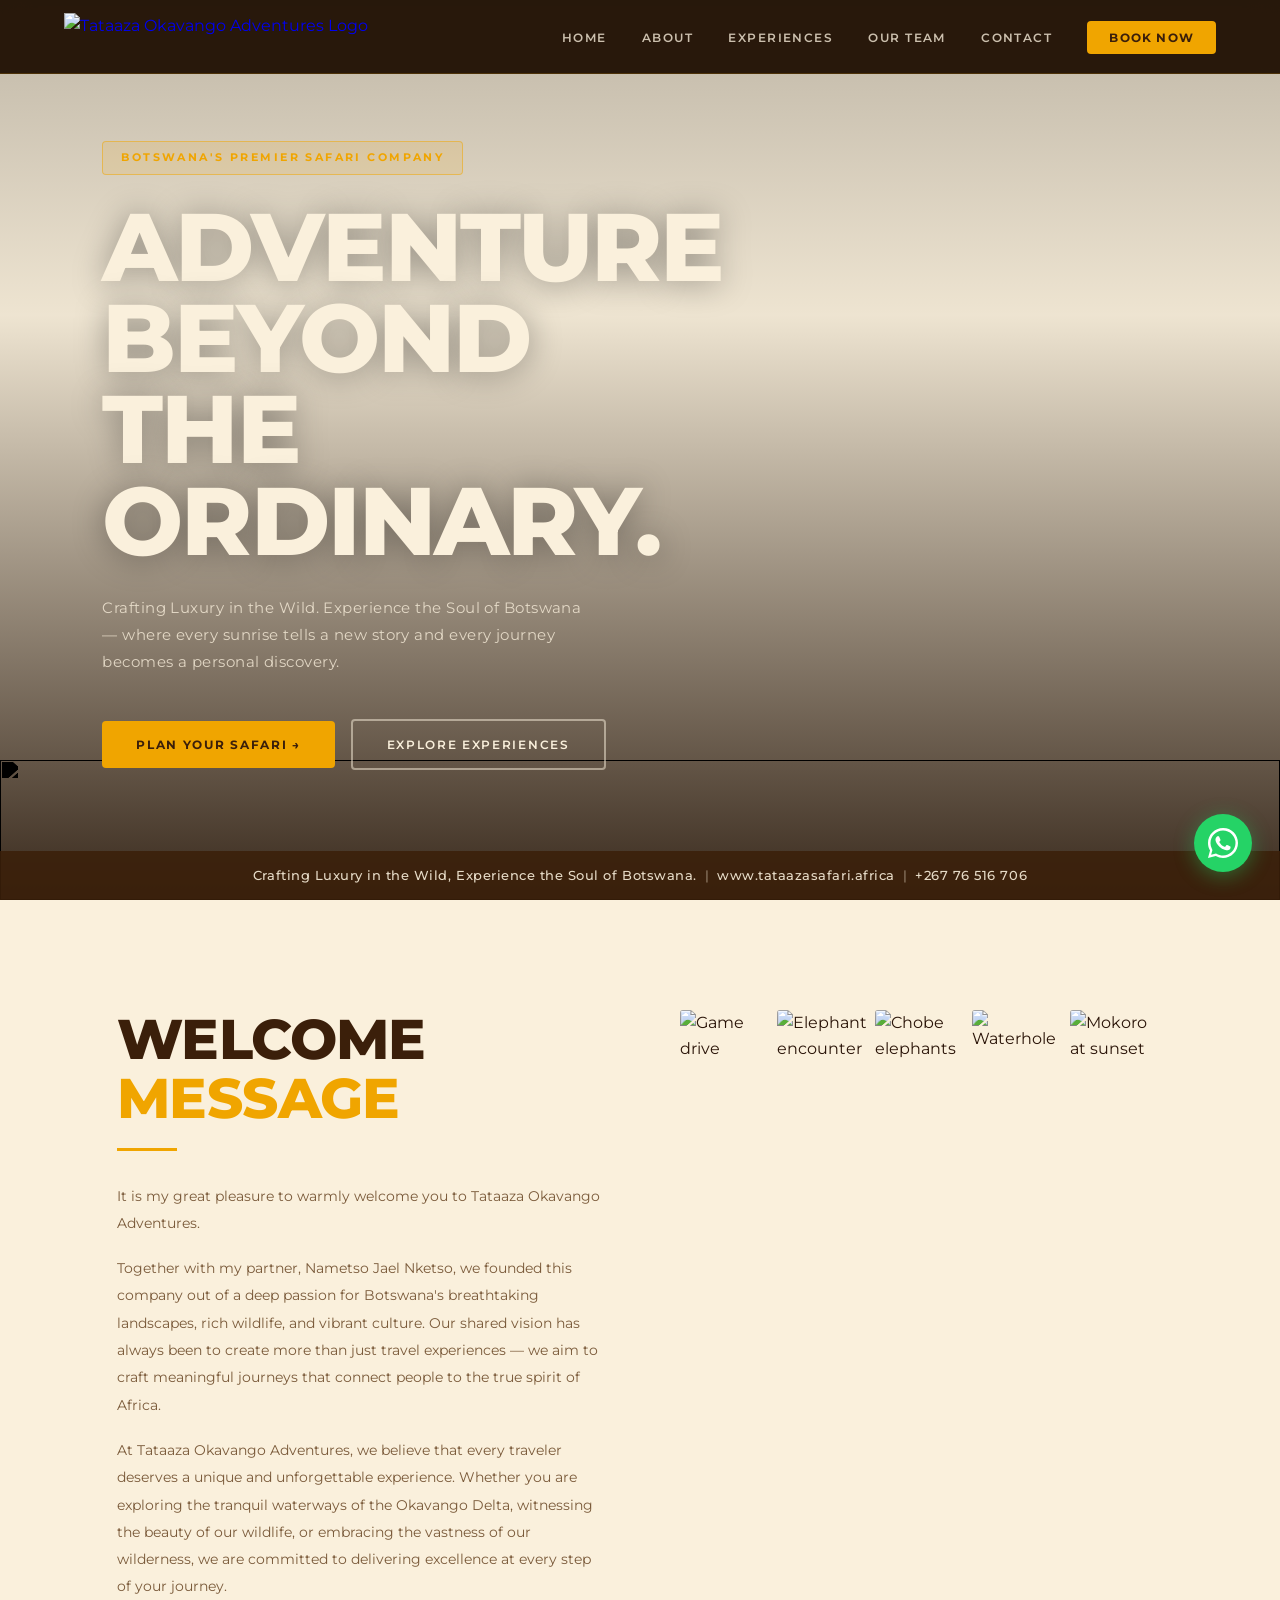
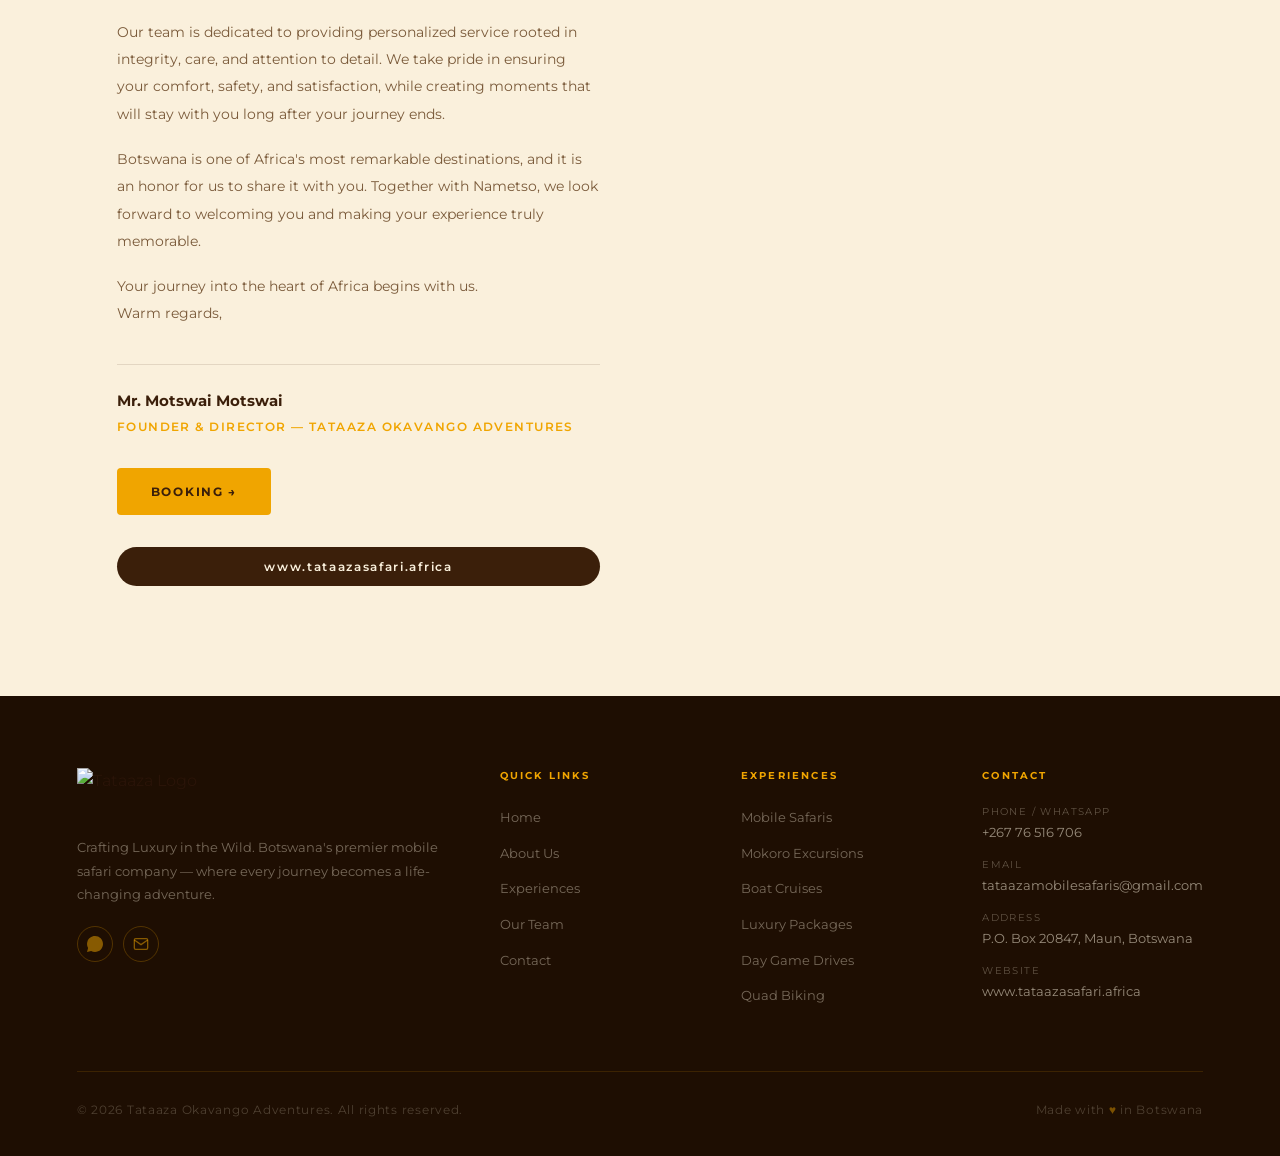
==== index.html @ d3a43def "Initial website upload" ====
<!DOCTYPE html>
<html lang="en">
<head>
  <meta charset="UTF-8">
  <meta name="viewport" content="width=device-width, initial-scale=1.0">
  <title>Tataaza Okavango Adventures | Safari Botswana</title>
  <meta name="description" content="Crafting Luxury in the Wild. Experience the Soul of Botswana with Tataaza Okavango Adventures — mobile safaris, boat cruises, mokoro excursions and more.">
  <link rel="preconnect" href="https://fonts.googleapis.com">
  <link rel="preconnect" href="https://fonts.gstatic.com" crossorigin>
  <link rel="stylesheet" href="css/style.css">
</head>
<body>

<!-- NAV -->
<nav id="main-nav">
  <a href="index.html" class="nav-logo">
    <img src="images/01_logo.png" alt="Tataaza Okavango Adventures Logo">
  </a>
  <ul class="nav-links">
    <li><a href="index.html">Home</a></li>
    <li><a href="about.html">About</a></li>
    <li><a href="experiences.html">Experiences</a></li>
    <li><a href="team.html">Our Team</a></li>
    <li><a href="contact.html">Contact</a></li>
    <li><a href="booking.html" class="nav-cta">Book Now</a></li>
  </ul>
  <button class="nav-hamburger" id="hamburger" aria-label="Menu">
    <span></span><span></span><span></span>
  </button>
</nav>

<!-- HERO -->
<section id="hero">
  <div class="hero-bg" style="background-image: url('images/03_hero_safari_walk.jpg');"></div>
  <div class="hero-silhouette">
    <img src="images/17_wildlife_silhouette_strip.png" alt="">
  </div>
  <div class="hero-content">
    <div class="hero-tag reveal">Botswana's Premier Safari Company</div>
    <h1 class="hero-headline reveal reveal-delay-1">
      Adventure Beyond<br>The Ordinary.
    </h1>
    <p class="hero-sub reveal reveal-delay-2">
      Crafting Luxury in the Wild. Experience the Soul of Botswana — where every sunrise tells a new story and every journey becomes a personal discovery.
    </p>
    <div class="hero-actions reveal reveal-delay-3">
      <a href="booking.html" class="btn-primary">Plan Your Safari &rarr;</a>
      <a href="experiences.html" class="btn-secondary">Explore Experiences</a>
    </div>
  </div>
  <div class="hero-footer-bar">
    Crafting Luxury in the Wild, Experience the Soul of Botswana.
    <span>|</span>
    www.tataazasafari.africa
    <span>|</span>
    +267 76 516 706
  </div>
</section>

<!-- WELCOME MESSAGE -->
<section id="welcome">
  <div class="section-inner">
    <div class="welcome-layout">
      <div>
        <div class="welcome-title-block">
          <h2 class="section-title reveal">
            WELCOME<br><span class="accent">MESSAGE</span>
          </h2>
          <div class="divider reveal reveal-delay-1"></div>
        </div>
        <p class="welcome-body reveal reveal-delay-1">
          It is my great pleasure to warmly welcome you to Tataaza Okavango Adventures.
        </p>
        <p class="welcome-body reveal reveal-delay-2">
          Together with my partner, Nametso Jael Nketso, we founded this company out of a deep passion for Botswana's breathtaking landscapes, rich wildlife, and vibrant culture. Our shared vision has always been to create more than just travel experiences — we aim to craft meaningful journeys that connect people to the true spirit of Africa.
        </p>
        <p class="welcome-body reveal reveal-delay-2">
          At Tataaza Okavango Adventures, we believe that every traveler deserves a unique and unforgettable experience. Whether you are exploring the tranquil waterways of the Okavango Delta, witnessing the beauty of our wildlife, or embracing the vastness of our wilderness, we are committed to delivering excellence at every step of your journey.
        </p>
        <p class="welcome-body reveal reveal-delay-3">
          Our team is dedicated to providing personalized service rooted in integrity, care, and attention to detail. We take pride in ensuring your comfort, safety, and satisfaction, while creating moments that will stay with you long after your journey ends.
        </p>
        <p class="welcome-body reveal reveal-delay-3">
          Botswana is one of Africa's most remarkable destinations, and it is an honor for us to share it with you. Together with Nametso, we look forward to welcoming you and making your experience truly memorable.
        </p>
        <p class="welcome-body reveal reveal-delay-3">
          Your journey into the heart of Africa begins with us.<br>Warm regards,
        </p>
        <div class="welcome-sig reveal reveal-delay-4">
          <div class="welcome-sig-name">Mr. Motswai Motswai</div>
          <div class="welcome-sig-role">Founder &amp; Director — Tataaza Okavango Adventures</div>
        </div>
        <div style="margin-top:32px;" class="reveal reveal-delay-4">
          <a href="booking.html" class="btn-primary">Booking &rarr;</a>
        </div>
        <div class="welcome-footer-url reveal reveal-delay-4">
          www.tataazasafari.africa
        </div>
      </div>
      <div class="welcome-photo-strip reveal reveal-delay-2">
        <div class="strip-slice"><img src="images/04_game_drive_jeep.jpg" alt="Game drive"></div>
        <div class="strip-slice"><img src="images/06_elephant_guide_jeep.jpg" alt="Elephant encounter"></div>
        <div class="strip-slice"><img src="images/09_elephants_chobe.jpg" alt="Chobe elephants"></div>
        <div class="strip-slice"><img src="images/18_waterhole_scene.jpg" alt="Waterhole"></div>
        <div class="strip-slice"><img src="images/07_mokoro_sunset.jpg" alt="Mokoro at sunset"></div>
      </div>
    </div>
  </div>
</section>

<!-- FOOTER -->
<footer>
  <div class="footer-grid">
    <div>
      <img src="images/01_logo.png" class="footer-logo" alt="Tataaza Logo">
      <p class="footer-brand-desc">Crafting Luxury in the Wild. Botswana's premier mobile safari company — where every journey becomes a life-changing adventure.</p>
      <div class="footer-social">
        <a href="https://wa.me/26776516706" target="_blank" rel="noopener" aria-label="WhatsApp">
          <svg viewBox="0 0 24 24" width="16" height="16" fill="currentColor"><path d="M20.52 3.48A11.93 11.93 0 0 0 12 0C5.37 0 0 5.37 0 12c0 2.12.56 4.19 1.62 6.01L0 24l6.18-1.62A11.93 11.93 0 0 0 12 24c6.63 0 12-5.37 12-12 0-3.21-1.25-6.22-3.48-8.52z"/></svg>
        </a>
        <a href="mailto:tataazamobilesafaris@gmail.com" aria-label="Email">
          <svg viewBox="0 0 24 24" width="16" height="16" fill="none" stroke="currentColor" stroke-width="2"><path d="M4 4h16c1.1 0 2 .9 2 2v12c0 1.1-.9 2-2 2H4c-1.1 0-2-.9-2-2V6c0-1.1.9-2 2-2z"/><polyline points="22,6 12,13 2,6"/></svg>
        </a>
      </div>
    </div>
    <div>
      <div class="footer-col-title">Quick Links</div>
      <ul class="footer-links">
        <li><a href="index.html">Home</a></li>
        <li><a href="about.html">About Us</a></li>
        <li><a href="experiences.html">Experiences</a></li>
        <li><a href="team.html">Our Team</a></li>
        <li><a href="contact.html">Contact</a></li>
      </ul>
    </div>
    <div>
      <div class="footer-col-title">Experiences</div>
      <ul class="footer-links">
        <li><a href="booking.html">Mobile Safaris</a></li>
        <li><a href="booking.html">Mokoro Excursions</a></li>
        <li><a href="booking.html">Boat Cruises</a></li>
        <li><a href="booking.html">Luxury Packages</a></li>
        <li><a href="booking.html">Day Game Drives</a></li>
        <li><a href="booking.html">Quad Biking</a></li>
      </ul>
    </div>
    <div>
      <div class="footer-col-title">Contact</div>
      <div class="footer-contact-item"><span>Phone / WhatsApp</span><a href="tel:+26776516706">+267 76 516 706</a></div>
      <div class="footer-contact-item"><span>Email</span><a href="mailto:tataazamobilesafaris@gmail.com">tataazamobilesafaris@gmail.com</a></div>
      <div class="footer-contact-item"><span>Address</span><span>P.O. Box 20847, Maun, Botswana</span></div>
      <div class="footer-contact-item"><span>Website</span><a href="https://www.tataazasafari.africa" target="_blank" rel="noopener">www.tataazasafari.africa</a></div>
    </div>
  </div>
  <div class="footer-bottom">
    <p>&copy; 2026 Tataaza Okavango Adventures. All rights reserved.</p>
    <p>Made with <span>♥</span> in Botswana</p>
  </div>
</footer>

<a class="whatsapp-float" href="https://wa.me/26776516706?text=Hello%20Tataaza!%20I'd%20like%20to%20enquire%20about%20a%20safari." target="_blank" rel="noopener" aria-label="Chat on WhatsApp">
  <svg viewBox="0 0 24 24"><path d="M20.52 3.48A11.93 11.93 0 0 0 12 0C5.37 0 0 5.37 0 12c0 2.12.56 4.19 1.62 6.01L0 24l6.18-1.62A11.93 11.93 0 0 0 12 24c6.63 0 12-5.37 12-12 0-3.21-1.25-6.22-3.48-8.52zM12 22c-1.85 0-3.66-.5-5.23-1.44l-.37-.22-3.87 1.01 1.04-3.76-.24-.39A9.94 9.94 0 0 1 2 12C2 6.48 6.48 2 12 2c2.67 0 5.18 1.04 7.07 2.93A9.94 9.94 0 0 1 22 12c0 5.52-4.48 10-10 10zm5.44-7.43c-.3-.15-1.77-.87-2.04-.97s-.47-.15-.67.15-.77.97-.94 1.17-.35.22-.64.07a8.12 8.12 0 0 1-2.39-1.47 8.95 8.95 0 0 1-1.65-2.05c-.17-.3-.02-.46.13-.61.13-.13.3-.34.44-.51.15-.17.2-.3.3-.5s.05-.37-.02-.52c-.07-.15-.67-1.62-.92-2.22-.24-.58-.49-.5-.67-.51l-.57-.01c-.2 0-.52.07-.79.37s-1.04 1.02-1.04 2.48 1.07 2.88 1.22 3.08c.15.2 2.1 3.21 5.09 4.5.71.31 1.27.49 1.7.63.71.22 1.36.19 1.87.12.57-.09 1.77-.72 2.02-1.42.25-.7.25-1.3.17-1.42-.07-.12-.27-.19-.57-.34z"/></svg>
</a>

<script src="js/main.js"></script>
</body>
</html>
---- css/style.css ----
/* ====================================================
   TATAAZA OKAVANGO ADVENTURES — Main Stylesheet
   Fonts: Coco Gothic (via Google Fonts fallback) + Montserrat
   Colors from brand PDF:
     Brown dark  : #3B1F0A
     Gold/Orange : #D4920A / #F0A500
     Cream/Beige : #FAF0DC / #EDE0C4
   ==================================================== */

@import url('https://fonts.googleapis.com/css2?family=Montserrat:ital,wght@0,300;0,400;0,600;0,700;0,800;1,400&family=Playfair+Display:ital,wght@0,700;0,800;1,700&display=swap');

:root {
  /* Brand palette (from PDF) */
  --brown:        #3B1F0A;
  --brown-mid:    #5C3317;
  --brown-light:  #8B5E3C;
  --gold:         #F0A500;
  --gold-dark:    #C88200;
  --gold-pale:    #FAE9BC;
  --cream:        #FAF0DC;
  --cream-dark:   #EDE0C4;
  --cream-warm:   #F5EDD8;
  --bark:         #1E0E02;
  --text-dark:    #2A1408;
  --text-muted:   #7A5A3A;

  /* Spacing */
  --section-pad:  110px 6vw;
  --max-w:        1200px;
}

*, *::before, *::after { box-sizing: border-box; margin: 0; padding: 0; }
html { scroll-behavior: smooth; }

body {
  font-family: 'Montserrat', sans-serif;
  background: var(--cream);
  color: var(--text-dark);
  overflow-x: hidden;
  line-height: 1.6;
}

img { display: block; max-width: 100%; }

/* ─── TYPOGRAPHY ─── */
h1, h2, h3 {
  font-family: 'Montserrat', sans-serif;
  font-weight: 800;
  line-height: 1.05;
  letter-spacing: -0.01em;
}

.display-title {
  font-size: clamp(48px, 7vw, 88px);
  font-weight: 800;
  text-transform: uppercase;
  letter-spacing: -0.02em;
}

.section-title {
  font-size: clamp(32px, 4.5vw, 56px);
  font-weight: 800;
  text-transform: uppercase;
  color: var(--brown);
}

.section-title .accent {
  color: var(--gold);
}

.section-label {
  font-size: 11px;
  font-weight: 700;
  letter-spacing: 0.22em;
  text-transform: uppercase;
  color: var(--gold);
  margin-bottom: 14px;
  display: flex;
  align-items: center;
  gap: 10px;
}
.section-label::before {
  content: '';
  display: block;
  width: 28px; height: 2px;
  background: var(--gold);
}

.divider {
  width: 60px; height: 3px;
  background: var(--gold);
  margin: 20px 0 28px;
}

/* ─── BUTTONS ─── */
.btn-primary {
  display: inline-flex;
  align-items: center;
  gap: 10px;
  background: var(--gold);
  color: var(--brown);
  text-decoration: none;
  padding: 14px 34px;
  font-family: 'Montserrat', sans-serif;
  font-size: 12px;
  font-weight: 700;
  letter-spacing: 0.14em;
  text-transform: uppercase;
  border-radius: 4px;
  border: none;
  cursor: pointer;
  transition: background 0.2s, transform 0.15s;
}
.btn-primary:hover {
  background: var(--gold-dark);
  transform: translateY(-2px);
}

.btn-secondary {
  display: inline-flex;
  align-items: center;
  gap: 10px;
  background: transparent;
  color: var(--cream);
  text-decoration: none;
  padding: 14px 34px;
  font-family: 'Montserrat', sans-serif;
  font-size: 12px;
  font-weight: 600;
  letter-spacing: 0.14em;
  text-transform: uppercase;
  border: 2px solid rgba(250,240,220,0.5);
  border-radius: 4px;
  transition: border-color 0.2s, color 0.2s;
}
.btn-secondary:hover {
  border-color: var(--gold);
  color: var(--gold);
}

.btn-dark {
  display: inline-flex;
  align-items: center;
  gap: 10px;
  background: var(--brown);
  color: var(--gold);
  text-decoration: none;
  padding: 14px 34px;
  font-family: 'Montserrat', sans-serif;
  font-size: 12px;
  font-weight: 700;
  letter-spacing: 0.14em;
  text-transform: uppercase;
  border-radius: 4px;
  border: none;
  cursor: pointer;
  transition: background 0.2s;
}
.btn-dark:hover { background: var(--brown-mid); }

/* ─── SECTION BASE ─── */
section { position: relative; }
.section-inner {
  max-width: var(--max-w);
  margin: 0 auto;
  padding: var(--section-pad);
}

/* ─────────────────────────────────────────
   NAV
───────────────────────────────────────── */
nav {
  position: fixed;
  top: 0; left: 0; right: 0;
  z-index: 1000;
  display: flex;
  align-items: center;
  justify-content: space-between;
  padding: 0 5vw;
  height: 74px;
  background: rgba(30, 14, 2, 0.94);
  backdrop-filter: blur(14px);
  border-bottom: 1px solid rgba(240,165,0,0.18);
  transition: background 0.3s;
}

.nav-logo {
  display: flex;
  align-items: center;
  gap: 12px;
  text-decoration: none;
}

.nav-logo img {
  height: 48px;
  width: auto;
  object-fit: contain;
}

.nav-links {
  display: flex;
  align-items: center;
  gap: 2.2rem;
  list-style: none;
}

.nav-links a {
  color: rgba(250,240,220,0.78);
  text-decoration: none;
  font-size: 12px;
  font-weight: 600;
  letter-spacing: 0.12em;
  text-transform: uppercase;
  transition: color 0.2s;
}
.nav-links a:hover { color: var(--gold); }

.nav-cta {
  background: var(--gold) !important;
  color: var(--brown) !important;
  padding: 9px 22px;
  border-radius: 4px;
  font-weight: 700 !important;
  letter-spacing: 0.1em !important;
  transition: background 0.2s !important;
}
.nav-cta:hover { background: var(--gold-dark) !important; }

.nav-hamburger {
  display: none;
  flex-direction: column;
  gap: 5px;
  cursor: pointer;
  background: none;
  border: none;
  padding: 4px;
}
.nav-hamburger span {
  display: block;
  width: 24px; height: 2px;
  background: var(--gold);
  border-radius: 2px;
  transition: all 0.3s;
}

/* ─────────────────────────────────────────
   HERO
───────────────────────────────────────── */
#hero {
  min-height: 100vh;
  display: flex;
  flex-direction: column;
  justify-content: flex-end;
  position: relative;
  overflow: hidden;
}

.hero-bg {
  position: absolute;
  inset: 0;
  background-size: cover;
  background-position: center;
}

.hero-bg::after {
  content: '';
  position: absolute;
  inset: 0;
  background: linear-gradient(
    to bottom,
    rgba(10,5,0,0.25) 0%,
    rgba(10,5,0,0.05) 35%,
    rgba(30,14,2,0.88) 100%
  );
}

/* Wildlife silhouette strip at hero bottom */
.hero-silhouette {
  position: absolute;
  bottom: 0; left: 0; right: 0;
  height: 140px;
  z-index: 2;
  pointer-events: none;
}
.hero-silhouette img {
  width: 100%;
  height: 100%;
  object-fit: cover;
  object-position: bottom;
  filter: brightness(0) invert(0); /* keep dark */
}

.hero-content {
  position: relative;
  z-index: 3;
  padding: 0 8vw 130px;
  max-width: 900px;
}

.hero-tag {
  display: inline-block;
  font-size: 11px;
  font-weight: 700;
  letter-spacing: 0.22em;
  text-transform: uppercase;
  color: var(--gold);
  border: 1px solid rgba(240,165,0,0.5);
  padding: 7px 18px;
  border-radius: 4px;
  margin-bottom: 26px;
  background: rgba(240,165,0,0.12);
}

.hero-headline {
  font-size: clamp(48px, 8vw, 96px);
  font-weight: 800;
  line-height: 0.95;
  color: var(--cream);
  margin-bottom: 28px;
  text-transform: uppercase;
  letter-spacing: -0.02em;
  text-shadow: 0 2px 32px rgba(0,0,0,0.35);
}

.hero-sub {
  font-size: 15px;
  font-weight: 400;
  line-height: 1.8;
  color: rgba(250,240,220,0.78);
  max-width: 480px;
  margin-bottom: 44px;
  letter-spacing: 0.03em;
}

.hero-actions {
  display: flex;
  align-items: center;
  gap: 16px;
  flex-wrap: wrap;
}

/* Contact bar in hero bottom */
.hero-footer-bar {
  position: absolute;
  bottom: 0; left: 0; right: 0;
  z-index: 4;
  display: flex;
  align-items: center;
  justify-content: center;
  gap: 8px;
  padding: 14px 5vw;
  background: rgba(59, 31, 10, 0.88);
  font-size: 13px;
  font-weight: 500;
  color: rgba(250,240,220,0.9);
  letter-spacing: 0.04em;
}
.hero-footer-bar span { opacity: 0.5; }

/* ─────────────────────────────────────────
   WELCOME / ABOUT
───────────────────────────────────────── */
#welcome {
  background: var(--cream);
}

/* Painted watercolor brush texture overlay */
#welcome::before {
  content: '';
  position: absolute;
  top: 0; left: 0; right: 0; bottom: 0;
  background: url('../images/19_page_background_texture.jpg') center/cover no-repeat;
  opacity: 0.06;
  pointer-events: none;
}

.welcome-layout {
  display: grid;
  grid-template-columns: 1fr 1fr;
  gap: 80px;
  align-items: start;
}

.welcome-left {}

.welcome-title-block {
  margin-bottom: 32px;
}

.welcome-body {
  font-size: 14px;
  font-weight: 400;
  line-height: 1.95;
  color: var(--text-muted);
  margin-bottom: 18px;
}

.welcome-sig {
  margin-top: 36px;
  padding-top: 24px;
  border-top: 1px solid rgba(59,31,10,0.12);
}
.welcome-sig-name {
  font-weight: 700;
  font-size: 15px;
  color: var(--brown);
}
.welcome-sig-role {
  font-size: 12px;
  font-weight: 600;
  letter-spacing: 0.12em;
  text-transform: uppercase;
  color: var(--gold);
  margin-top: 4px;
}

/* Right: sliced vertical photo strip like PDF page 2 */
.welcome-photo-strip {
  display: flex;
  gap: 4px;
  height: 560px;
  align-items: stretch;
}
.welcome-photo-strip .strip-slice {
  flex: 1;
  overflow: hidden;
  border-radius: 3px;
}
.welcome-photo-strip .strip-slice img {
  width: 100%;
  height: 100%;
  object-fit: cover;
  object-position: center;
  transition: transform 0.5s;
}
.welcome-photo-strip .strip-slice:hover img {
  transform: scale(1.04);
}

.welcome-footer-url {
  text-align: center;
  font-size: 12px;
  font-weight: 600;
  letter-spacing: 0.14em;
  color: var(--cream);
  background: var(--brown);
  padding: 10px 0;
  border-radius: 40px;
  margin-top: 32px;
}

/* ─────────────────────────────────────────
   ABOUT US (full split page)
───────────────────────────────────────── */
#about {
  background: var(--cream-warm);
  position: relative;
}

.about-layout {
  display: grid;
  grid-template-columns: 1fr 1fr;
  min-height: 70vh;
  gap: 0;
}

.about-left {
  position: relative;
  overflow: hidden;
}
.about-left img {
  width: 100%;
  height: 100%;
  object-fit: cover;
}

/* Rounded corner accent block (like PDF p3) */
.about-corner-accent {
  position: absolute;
  bottom: -30px; right: -30px;
  width: 140px; height: 140px;
  background: var(--gold);
  border-radius: 50%;
  opacity: 0.8;
  z-index: 2;
}

.about-right {
  padding: 80px 60px;
  background: var(--cream-warm);
  display: flex;
  flex-direction: column;
  justify-content: center;
  position: relative;
}

/* Faint logo watermark */
.about-right::after {
  content: '';
  position: absolute;
  bottom: 40px; right: 40px;
  width: 180px; height: 180px;
  background: url('../images/02_logo_large.png') center/contain no-repeat;
  opacity: 0.08;
  pointer-events: none;
}

.about-body {
  font-size: 14px;
  font-weight: 400;
  line-height: 1.95;
  color: var(--text-muted);
  margin-bottom: 18px;
}

.about-logo {
  margin-top: 36px;
  width: 180px;
}

.about-footer-url {
  position: absolute;
  bottom: 0; left: 0; right: 0;
  text-align: center;
  font-size: 12px;
  font-weight: 600;
  color: var(--cream);
  background: var(--brown);
  padding: 12px 0;
  letter-spacing: 0.1em;
}

/* ─────────────────────────────────────────
   MISSION / VISION / CORE VALUES
───────────────────────────────────────── */
#mission {
  background: var(--cream);
  position: relative;
}

/* Texture overlay */
#mission::before {
  content: '';
  position: absolute;
  inset: 0;
  background: url('../images/19_page_background_texture.jpg') center/cover;
  opacity: 0.06;
  pointer-events: none;
}

.mission-layout {
  display: grid;
  grid-template-columns: 1fr 1fr 1fr;
  gap: 0;
  min-height: 600px;
}

/* Left: Mission + Vision on cream */
.mission-left {
  padding: 80px 48px;
  background: var(--cream);
  display: flex;
  flex-direction: column;
  justify-content: center;
}

.mission-block { margin-bottom: 48px; }

.mission-block-title {
  font-size: clamp(36px, 4vw, 52px);
  font-weight: 800;
  text-transform: uppercase;
  line-height: 0.95;
  margin-bottom: 18px;
}
.mission-block-title.gold { color: var(--gold); }
.mission-block-title.dark { color: var(--brown); }

.mission-body {
  font-size: 13px;
  font-weight: 400;
  line-height: 1.85;
  color: var(--text-muted);
  margin-bottom: 10px;
}

.mission-list {
  list-style: none;
  margin-top: 10px;
}
.mission-list li {
  font-size: 13px;
  font-weight: 400;
  color: var(--text-muted);
  line-height: 1.7;
  padding: 4px 0 4px 20px;
  position: relative;
}
.mission-list li::before {
  content: '•';
  position: absolute;
  left: 0;
  color: var(--gold);
  font-weight: 700;
}

/* Centre: Core Values on dark brown */
.mission-center {
  background: var(--brown);
  padding: 60px 40px;
  display: flex;
  flex-direction: column;
  justify-content: flex-start;
}

.values-section-title {
  font-size: clamp(28px, 3vw, 42px);
  font-weight: 800;
  text-transform: uppercase;
  color: var(--gold);
  line-height: 1;
  margin-bottom: 6px;
}

.values-logo-inline {
  width: 56px;
  height: 56px;
  object-fit: contain;
  margin-bottom: 28px;
}

.value-item {
  margin-bottom: 22px;
}
.value-item-title {
  font-size: 13px;
  font-weight: 700;
  color: var(--cream);
  margin-bottom: 4px;
  letter-spacing: 0.04em;
}
.value-item-desc {
  font-size: 12px;
  font-weight: 400;
  color: rgba(250,240,220,0.6);
  line-height: 1.75;
}

/* Right: photo of jeep + elephant */
.mission-right {
  position: relative;
  overflow: hidden;
}
.mission-right img {
  width: 100%;
  height: 100%;
  object-fit: cover;
  object-position: left center;
}

.mission-footer-url {
  position: absolute;
  bottom: 0; left: 0; right: 0;
  text-align: center;
  font-size: 12px;
  font-weight: 600;
  color: var(--cream);
  background: rgba(59,31,10,0.85);
  padding: 10px 0;
  letter-spacing: 0.1em;
}

/* ─────────────────────────────────────────
   EXPERIENCES / SIGNATURE
───────────────────────────────────────── */
#experiences {
  background: var(--cream-warm);
  position: relative;
}

#experiences::before {
  content: '';
  position: absolute;
  inset: 0;
  background: url('../images/19_page_background_texture.jpg') center/cover;
  opacity: 0.07;
  pointer-events: none;
}

.exp-layout {
  display: grid;
  grid-template-columns: 1fr 1fr;
  gap: 80px;
  align-items: start;
}

.exp-left {}

.exp-type-label {
  font-size: 12px;
  font-weight: 700;
  color: var(--gold);
  letter-spacing: 0.16em;
  text-transform: uppercase;
  margin-bottom: 8px;
}

.exp-type-body {
  font-size: 13px;
  font-weight: 400;
  line-height: 1.85;
  color: var(--text-muted);
  margin-bottom: 24px;
}

.exp-right {
  text-align: right;
  position: relative;
}

.exp-signature-title {
  font-size: clamp(48px, 6vw, 80px);
  font-weight: 800;
  text-transform: uppercase;
  line-height: 0.9;
  letter-spacing: -0.02em;
  color: var(--brown);
}
.exp-signature-title .accent {
  color: var(--gold);
  display: block;
  margin-top: 4px;
}
.exp-signature-sub {
  font-size: 13px;
  font-style: italic;
  color: var(--gold);
  margin-top: 12px;
  line-height: 1.6;
  font-weight: 600;
}

/* Destination photo strip (horizontal, 5 images) */
.exp-photo-row {
  display: grid;
  grid-template-columns: repeat(5, 1fr);
  gap: 0;
  margin-top: 60px;
  height: 280px;
}

.exp-photo-cell {
  position: relative;
  overflow: hidden;
}
.exp-photo-cell img {
  width: 100%;
  height: 100%;
  object-fit: cover;
  transition: transform 0.5s;
}
.exp-photo-cell:hover img { transform: scale(1.06); }

.exp-photo-caption {
  position: absolute;
  bottom: 0; left: 0; right: 0;
  background: linear-gradient(to top, rgba(30,14,2,0.85) 0%, transparent 100%);
  padding: 20px 12px 12px;
  font-size: 10px;
  font-weight: 700;
  text-transform: uppercase;
  letter-spacing: 0.08em;
  color: var(--cream);
  line-height: 1.4;
}

.exp-destinations-bar {
  background: var(--brown);
  color: rgba(250,240,220,0.75);
  font-size: 11px;
  font-weight: 500;
  letter-spacing: 0.06em;
  padding: 14px 5vw;
  text-align: center;
  line-height: 1.8;
}

/* ─────────────────────────────────────────
   WHY CHOOSE US
───────────────────────────────────────── */
#why {
  background: var(--cream);
  position: relative;
}

#why::before {
  content: '';
  position: absolute;
  inset: 0;
  background: url('../images/19_page_background_texture.jpg') center/cover;
  opacity: 0.06;
  pointer-events: none;
}

.why-layout {
  display: grid;
  grid-template-columns: 1fr 1fr;
  gap: 80px;
  align-items: center;
}

.why-left {}

.why-points {
  display: flex;
  flex-direction: column;
  gap: 20px;
  margin-top: 36px;
}

.why-point {
  display: flex;
  gap: 16px;
  align-items: flex-start;
}

.why-bullet {
  width: 8px; height: 8px;
  border-radius: 50%;
  background: var(--gold);
  margin-top: 6px;
  flex-shrink: 0;
}

.why-point-text {
  font-size: 13px;
  font-weight: 400;
  line-height: 1.75;
  color: var(--text-muted);
}

.why-logo-block {
  margin-top: 48px;
}
.why-logo-block img {
  width: 200px;
}

/* Right: stacked tent interior photos */
.why-right {
  display: grid;
  grid-template-columns: 1fr 1fr;
  gap: 8px;
}
.why-photo-main {
  grid-column: span 2;
  height: 280px;
  overflow: hidden;
  border-radius: 3px;
}
.why-photo-main img {
  width: 100%;
  height: 100%;
  object-fit: cover;
}
.why-photo-small {
  height: 200px;
  overflow: hidden;
  border-radius: 3px;
  position: relative;
}
.why-photo-small img {
  width: 100%;
  height: 100%;
  object-fit: cover;
}
/* Brown block accent */
.why-photo-block {
  background: var(--brown);
  border-radius: 3px;
}

/* ─────────────────────────────────────────
   GEAR / CLOSING INSPIRATION
───────────────────────────────────────── */
#gear {
  background: var(--brown);
  position: relative;
  overflow: hidden;
}

.gear-layout {
  display: grid;
  grid-template-columns: 1fr 1fr;
  min-height: 70vh;
  gap: 0;
}

.gear-left {
  position: relative;
  overflow: hidden;
}
.gear-left img {
  width: 100%;
  height: 100%;
  object-fit: cover;
}

/* Silhouette overlay at bottom of photo */
.gear-left::after {
  content: '';
  position: absolute;
  bottom: 0; left: 0; right: 0;
  height: 120px;
  background: url('../images/17_wildlife_silhouette_strip.png') bottom/contain no-repeat;
  opacity: 0.85;
}

.gear-right {
  background: var(--cream);
  padding: 80px 60px;
  display: flex;
  flex-direction: column;
  justify-content: center;
}

.gear-heading {
  font-size: clamp(28px, 3.5vw, 44px);
  font-weight: 800;
  text-transform: uppercase;
  color: var(--brown);
  margin-bottom: 8px;
}
.gear-heading .accent { color: var(--gold); display: block; }

.gear-body {
  font-size: 14px;
  font-weight: 400;
  line-height: 1.9;
  color: var(--text-muted);
  margin-bottom: 18px;
}

.gear-quote {
  font-size: 15px;
  font-weight: 700;
  font-style: italic;
  color: var(--brown);
  margin-top: 24px;
}

.gear-header-bar {
  background: var(--brown);
  padding: 28px 8vw;
  display: flex;
  align-items: center;
  justify-content: flex-end;
}
.gear-header-bar-title {
  font-size: clamp(22px, 3vw, 40px);
  font-weight: 800;
  text-transform: uppercase;
  color: var(--cream);
  text-align: right;
}
.gear-header-bar-title span {
  display: block;
  color: var(--gold);
}

/* ─────────────────────────────────────────
   TEAM
───────────────────────────────────────── */
#team {
  position: relative;
  overflow: hidden;
}

.team-hero-bg {
  position: absolute;
  inset: 0;
  background-size: cover;
  background-position: center top;
  z-index: 0;
}
.team-hero-bg::after {
  content: '';
  position: absolute;
  inset: 0;
  background: linear-gradient(to bottom,
    rgba(10,5,0,0.5) 0%,
    rgba(250,240,220,0.92) 45%,
    var(--cream) 80%
  );
}

.team-inner {
  position: relative;
  z-index: 1;
  max-width: var(--max-w);
  margin: 0 auto;
  padding: 80px 6vw 100px;
}

.team-headline {
  font-size: clamp(36px, 6vw, 72px);
  font-weight: 800;
  text-transform: uppercase;
  color: var(--cream);
  text-align: center;
  letter-spacing: -0.01em;
  margin-bottom: 12px;
  text-shadow: 0 2px 20px rgba(0,0,0,0.4);
}
.team-logo-top {
  display: flex;
  justify-content: center;
  margin-bottom: 16px;
}
.team-logo-top img {
  height: 72px;
  filter: drop-shadow(0 2px 8px rgba(0,0,0,0.4));
}

.team-grid {
  display: grid;
  grid-template-columns: 1fr 1fr;
  gap: 40px;
  margin-top: 60px;
}

.team-card {
  background: var(--cream);
  border-radius: 4px;
  overflow: hidden;
  box-shadow: 0 8px 40px rgba(59,31,10,0.15);
}

.team-photo {
  width: 100%;
  aspect-ratio: 4/3;
  object-fit: cover;
  object-position: top center;
  display: block;
}

.team-name-bar {
  background: var(--brown);
  padding: 14px 24px;
  font-size: 12px;
  font-weight: 700;
  letter-spacing: 0.18em;
  text-transform: uppercase;
  color: var(--gold);
  text-align: center;
}

.team-card-body {
  padding: 28px 28px 32px;
  display: grid;
  grid-template-columns: 1fr 1fr;
  gap: 24px;
}

.team-bio-col { }

.team-bio-name {
  font-size: 14px;
  font-weight: 700;
  color: var(--brown);
  margin-bottom: 4px;
}
.team-bio-role {
  font-size: 11px;
  font-weight: 600;
  letter-spacing: 0.12em;
  text-transform: uppercase;
  color: var(--gold);
  margin-bottom: 16px;
}
.team-bio-text {
  font-size: 12px;
  font-weight: 400;
  line-height: 1.8;
  color: var(--text-muted);
}

/* Silhouette footer bar */
.team-footer-url {
  text-align: center;
  font-size: 12px;
  font-weight: 600;
  letter-spacing: 0.12em;
  color: var(--cream);
  background: var(--brown);
  padding: 14px 0;
  position: relative;
  z-index: 1;
}
.team-silhouette-bar {
  height: 80px;
  background: url('../images/17_wildlife_silhouette_strip.png') bottom/cover;
  background-color: var(--cream);
  opacity: 0.6;
}

/* ─────────────────────────────────────────
   BOOKING / CONTACT
───────────────────────────────────────── */
#booking {
  background: var(--cream-warm);
  position: relative;
}

#booking::before {
  content: '';
  position: absolute;
  inset: 0;
  background: url('../images/19_page_background_texture.jpg') center/cover;
  opacity: 0.06;
}

.booking-layout {
  display: grid;
  grid-template-columns: 1fr 1.5fr;
  gap: 80px;
  align-items: start;
}

.booking-left {}

.contact-cards {
  display: flex;
  flex-direction: column;
  gap: 14px;
  margin-top: 40px;
}

.contact-card {
  display: flex;
  align-items: center;
  gap: 16px;
  background: var(--cream);
  border: 1px solid rgba(59,31,10,0.12);
  padding: 16px 20px;
  border-radius: 4px;
  text-decoration: none;
  transition: border-color 0.2s, background 0.2s;
}
.contact-card:hover {
  border-color: var(--gold);
  background: var(--gold-pale);
}
.contact-card-icon {
  width: 44px; height: 44px;
  border-radius: 50%;
  display: flex;
  align-items: center;
  justify-content: center;
  font-size: 20px;
  flex-shrink: 0;
}
.contact-card-icon.whatsapp { background: #E8F8EE; }
.contact-card-icon.email    { background: #EEF3FB; }
.contact-card-icon.phone    { background: var(--gold-pale); }
.contact-card-label {
  font-size: 10px;
  font-weight: 700;
  letter-spacing: 0.16em;
  text-transform: uppercase;
  color: var(--text-muted);
  margin-bottom: 2px;
}
.contact-card-value {
  font-size: 14px;
  font-weight: 600;
  color: var(--brown);
}

.booking-address {
  font-size: 12px;
  color: var(--text-muted);
  margin-top: 20px;
  font-weight: 400;
}

/* Form */
.booking-form {
  background: var(--brown);
  padding: 52px 52px 56px;
  border-radius: 6px;
  position: relative;
}

.form-title {
  font-size: 28px;
  font-weight: 700;
  color: var(--cream);
  margin-bottom: 6px;
}
.form-sub {
  font-size: 13px;
  font-weight: 400;
  color: rgba(250,240,220,0.55);
  margin-bottom: 36px;
}

.form-row {
  display: grid;
  grid-template-columns: 1fr 1fr;
  gap: 14px;
  margin-bottom: 14px;
}
.form-group {
  display: flex;
  flex-direction: column;
  gap: 7px;
  margin-bottom: 14px;
}
.form-group label {
  font-size: 10px;
  font-weight: 700;
  letter-spacing: 0.18em;
  text-transform: uppercase;
  color: rgba(250,240,220,0.5);
}
.form-group input,
.form-group select,
.form-group textarea {
  background: rgba(250,240,220,0.08);
  border: 1px solid rgba(250,240,220,0.18);
  border-radius: 4px;
  padding: 12px 16px;
  font-family: 'Montserrat', sans-serif;
  font-size: 13px;
  font-weight: 400;
  color: var(--cream);
  outline: none;
  transition: border-color 0.2s;
  width: 100%;
  appearance: none;
}
.form-group input::placeholder,
.form-group textarea::placeholder { color: rgba(250,240,220,0.3); }
.form-group input:focus,
.form-group select:focus,
.form-group textarea:focus { border-color: var(--gold); }
.form-group select option { background: var(--brown); color: var(--cream); }
.form-group textarea { resize: vertical; min-height: 100px; line-height: 1.6; }

.form-submit {
  width: 100%;
  margin-top: 8px;
  display: flex;
  align-items: center;
  justify-content: center;
  gap: 12px;
  background: var(--gold);
  color: var(--brown);
  border: none;
  border-radius: 4px;
  padding: 15px 32px;
  font-family: 'Montserrat', sans-serif;
  font-size: 12px;
  font-weight: 700;
  letter-spacing: 0.14em;
  text-transform: uppercase;
  cursor: pointer;
  transition: background 0.2s, transform 0.15s;
}
.form-submit:hover { background: var(--gold-dark); transform: translateY(-1px); }
.form-note {
  font-size: 11px;
  font-weight: 400;
  color: rgba(250,240,220,0.35);
  text-align: center;
  margin-top: 14px;
}

.success-msg {
  display: none;
  text-align: center;
  padding: 40px 32px;
}
.success-msg .icon { font-size: 52px; margin-bottom: 18px; }
.success-msg h3 {
  font-size: 28px;
  font-weight: 700;
  color: var(--cream);
  margin-bottom: 10px;
}
.success-msg p {
  font-size: 14px;
  font-weight: 300;
  color: rgba(250,240,220,0.55);
  margin-bottom: 24px;
}

/* ─────────────────────────────────────────
   JOIN (CONTACT CLOSING)
───────────────────────────────────────── */
#join {
  position: relative;
  overflow: hidden;
}

.join-layout {
  display: grid;
  grid-template-columns: 1fr 1fr;
  min-height: 60vh;
}

.join-left {
  background: rgba(30,14,2,0.75);
  position: relative;
  display: flex;
  flex-direction: column;
  justify-content: flex-end;
  padding: 60px 8vw;
}
.join-bg {
  position: absolute;
  inset: 0;
  z-index: -1;
}
.join-bg img {
  width: 100%;
  height: 100%;
  object-fit: cover;
}

.join-logo { width: 160px; margin-bottom: 32px; }

.join-heading {
  font-size: clamp(36px, 5vw, 64px);
  font-weight: 800;
  text-transform: uppercase;
  color: var(--gold);
  line-height: 1;
  margin-bottom: 6px;
}
.join-heading .white { color: var(--cream); }

.join-contacts {
  display: flex;
  flex-direction: column;
  gap: 16px;
  margin-top: 32px;
}
.join-contact-item {
  display: flex;
  align-items: center;
  gap: 14px;
  color: rgba(250,240,220,0.85);
  font-size: 14px;
  font-weight: 500;
  text-decoration: none;
  transition: color 0.2s;
}
.join-contact-item:hover { color: var(--gold); }
.join-contact-icon {
  width: 36px; height: 36px;
  border: 1.5px solid rgba(250,240,220,0.4);
  border-radius: 50%;
  display: flex;
  align-items: center;
  justify-content: center;
  font-size: 14px;
  flex-shrink: 0;
}

.join-right {
  position: relative;
}
.join-right img {
  width: 100%;
  height: 100%;
  object-fit: cover;
}

/* Wildlife silhouette at bottom */
.join-silhouette {
  position: absolute;
  bottom: 0; left: 0; right: 0;
  height: 100px;
  background: url('../images/17b_wildlife_silhouette_strip2.png') bottom/cover;
  z-index: 2;
}

.join-url-bar {
  position: absolute;
  bottom: 0; left: 0; right: 0;
  text-align: right;
  font-size: 12px;
  font-weight: 600;
  letter-spacing: 0.1em;
  color: var(--cream);
  background: rgba(59,31,10,0.85);
  padding: 10px 20px;
  z-index: 3;
}

/* ─────────────────────────────────────────
   FOOTER
───────────────────────────────────────── */
footer {
  background: var(--bark);
  padding: 72px 6vw 36px;
}

.footer-grid {
  max-width: var(--max-w);
  margin: 0 auto;
  display: grid;
  grid-template-columns: 2fr 1fr 1fr 1fr;
  gap: 60px;
  padding-bottom: 56px;
  border-bottom: 1px solid rgba(240,165,0,0.14);
}

.footer-logo { height: 52px; width: auto; margin-bottom: 16px; }

.footer-brand-desc {
  font-size: 13px;
  font-weight: 400;
  line-height: 1.8;
  color: rgba(250,240,220,0.4);
  margin-bottom: 20px;
}

.footer-social { display: flex; gap: 10px; }
.footer-social a {
  width: 36px; height: 36px;
  border: 1px solid rgba(240,165,0,0.25);
  border-radius: 50%;
  display: flex;
  align-items: center;
  justify-content: center;
  color: rgba(240,165,0,0.5);
  text-decoration: none;
  font-size: 15px;
  transition: border-color 0.2s, color 0.2s;
}
.footer-social a:hover { border-color: var(--gold); color: var(--gold); }

.footer-col-title {
  font-size: 10px;
  font-weight: 700;
  letter-spacing: 0.22em;
  text-transform: uppercase;
  color: var(--gold);
  margin-bottom: 20px;
}
.footer-links { list-style: none; display: flex; flex-direction: column; gap: 10px; }
.footer-links a {
  font-size: 13px;
  font-weight: 400;
  color: rgba(250,240,220,0.4);
  text-decoration: none;
  transition: color 0.2s;
}
.footer-links a:hover { color: var(--gold); }

.footer-contact-item {
  display: flex;
  flex-direction: column;
  gap: 2px;
  margin-bottom: 14px;
}
.footer-contact-item span:first-child {
  font-size: 10px;
  letter-spacing: 0.14em;
  text-transform: uppercase;
  color: rgba(250,240,220,0.3);
}
.footer-contact-item a,
.footer-contact-item span:last-child {
  font-size: 13px;
  font-weight: 400;
  color: rgba(250,240,220,0.55);
  text-decoration: none;
}
.footer-contact-item a:hover { color: var(--gold); }

.footer-bottom {
  max-width: var(--max-w);
  margin: 0 auto;
  padding-top: 28px;
  display: flex;
  align-items: center;
  justify-content: space-between;
  flex-wrap: wrap;
  gap: 12px;
}
.footer-bottom p {
  font-size: 12px;
  font-weight: 400;
  color: rgba(250,240,220,0.22);
  letter-spacing: 0.06em;
}
.footer-bottom span { color: rgba(240,165,0,0.45); }

/* ─────────────────────────────────────────
   FLOATING WHATSAPP
───────────────────────────────────────── */
.whatsapp-float {
  position: fixed;
  bottom: 28px; right: 28px;
  z-index: 999;
  width: 58px; height: 58px;
  background: #25D366;
  border-radius: 50%;
  display: flex;
  align-items: center;
  justify-content: center;
  box-shadow: 0 4px 20px rgba(37,211,102,0.4);
  text-decoration: none;
  transition: transform 0.2s, box-shadow 0.2s;
  animation: pulse-wa 2.5s ease infinite;
}
.whatsapp-float:hover {
  transform: scale(1.1);
  box-shadow: 0 6px 28px rgba(37,211,102,0.6);
  animation: none;
}
.whatsapp-float svg { width: 30px; height: 30px; fill: white; }

@keyframes pulse-wa {
  0%, 100% { box-shadow: 0 4px 20px rgba(37,211,102,0.4); }
  50%       { box-shadow: 0 4px 32px rgba(37,211,102,0.65); }
}

/* ─────────────────────────────────────────
   SCROLL REVEAL
───────────────────────────────────────── */
.reveal { opacity: 0; transform: translateY(26px); transition: opacity 0.7s ease, transform 0.7s ease; }
.reveal.visible { opacity: 1; transform: none; }
.reveal-delay-1 { transition-delay: 0.1s; }
.reveal-delay-2 { transition-delay: 0.2s; }
.reveal-delay-3 { transition-delay: 0.3s; }
.reveal-delay-4 { transition-delay: 0.4s; }

/* ─────────────────────────────────────────
   RESPONSIVE
───────────────────────────────────────── */
@media (max-width: 1024px) {
  .mission-layout { grid-template-columns: 1fr 1fr; }
  .mission-right { display: none; }
  .team-grid { grid-template-columns: 1fr; }
  .team-card-body { grid-template-columns: 1fr; }
}

@media (max-width: 900px) {
  .nav-links { display: none; }
  .nav-hamburger { display: flex; }
  nav.open .nav-links {
    display: flex;
    flex-direction: column;
    position: absolute;
    top: 74px; left: 0; right: 0;
    background: rgba(30,14,2,0.97);
    padding: 24px 5vw 32px;
    border-bottom: 1px solid rgba(240,165,0,0.2);
    gap: 20px;
  }
  .welcome-layout,
  .about-layout,
  .exp-layout,
  .why-layout,
  .gear-layout,
  .join-layout,
  .booking-layout { grid-template-columns: 1fr; gap: 40px; }
  .footer-grid { grid-template-columns: 1fr 1fr; }
  .form-row { grid-template-columns: 1fr; }
  .booking-form { padding: 36px 28px 40px; }
  .exp-photo-row { grid-template-columns: repeat(3, 1fr); }
  .exp-photo-row .exp-photo-cell:nth-child(4),
  .exp-photo-row .exp-photo-cell:nth-child(5) { display: none; }
  .hero-content { padding: 0 6vw 100px; }
}

@media (max-width: 600px) {
  :root { --section-pad: 70px 5vw; }
  .footer-grid { grid-template-columns: 1fr; }
  .exp-photo-row { grid-template-columns: 1fr 1fr; height: auto; }
  .exp-photo-cell { height: 160px; }
  .hero-footer-bar { flex-direction: column; gap: 4px; text-align: center; }
  .join-left, .join-right { min-height: 340px; }
  .mission-layout { grid-template-columns: 1fr; }
  .welcome-photo-strip { height: 300px; }
}
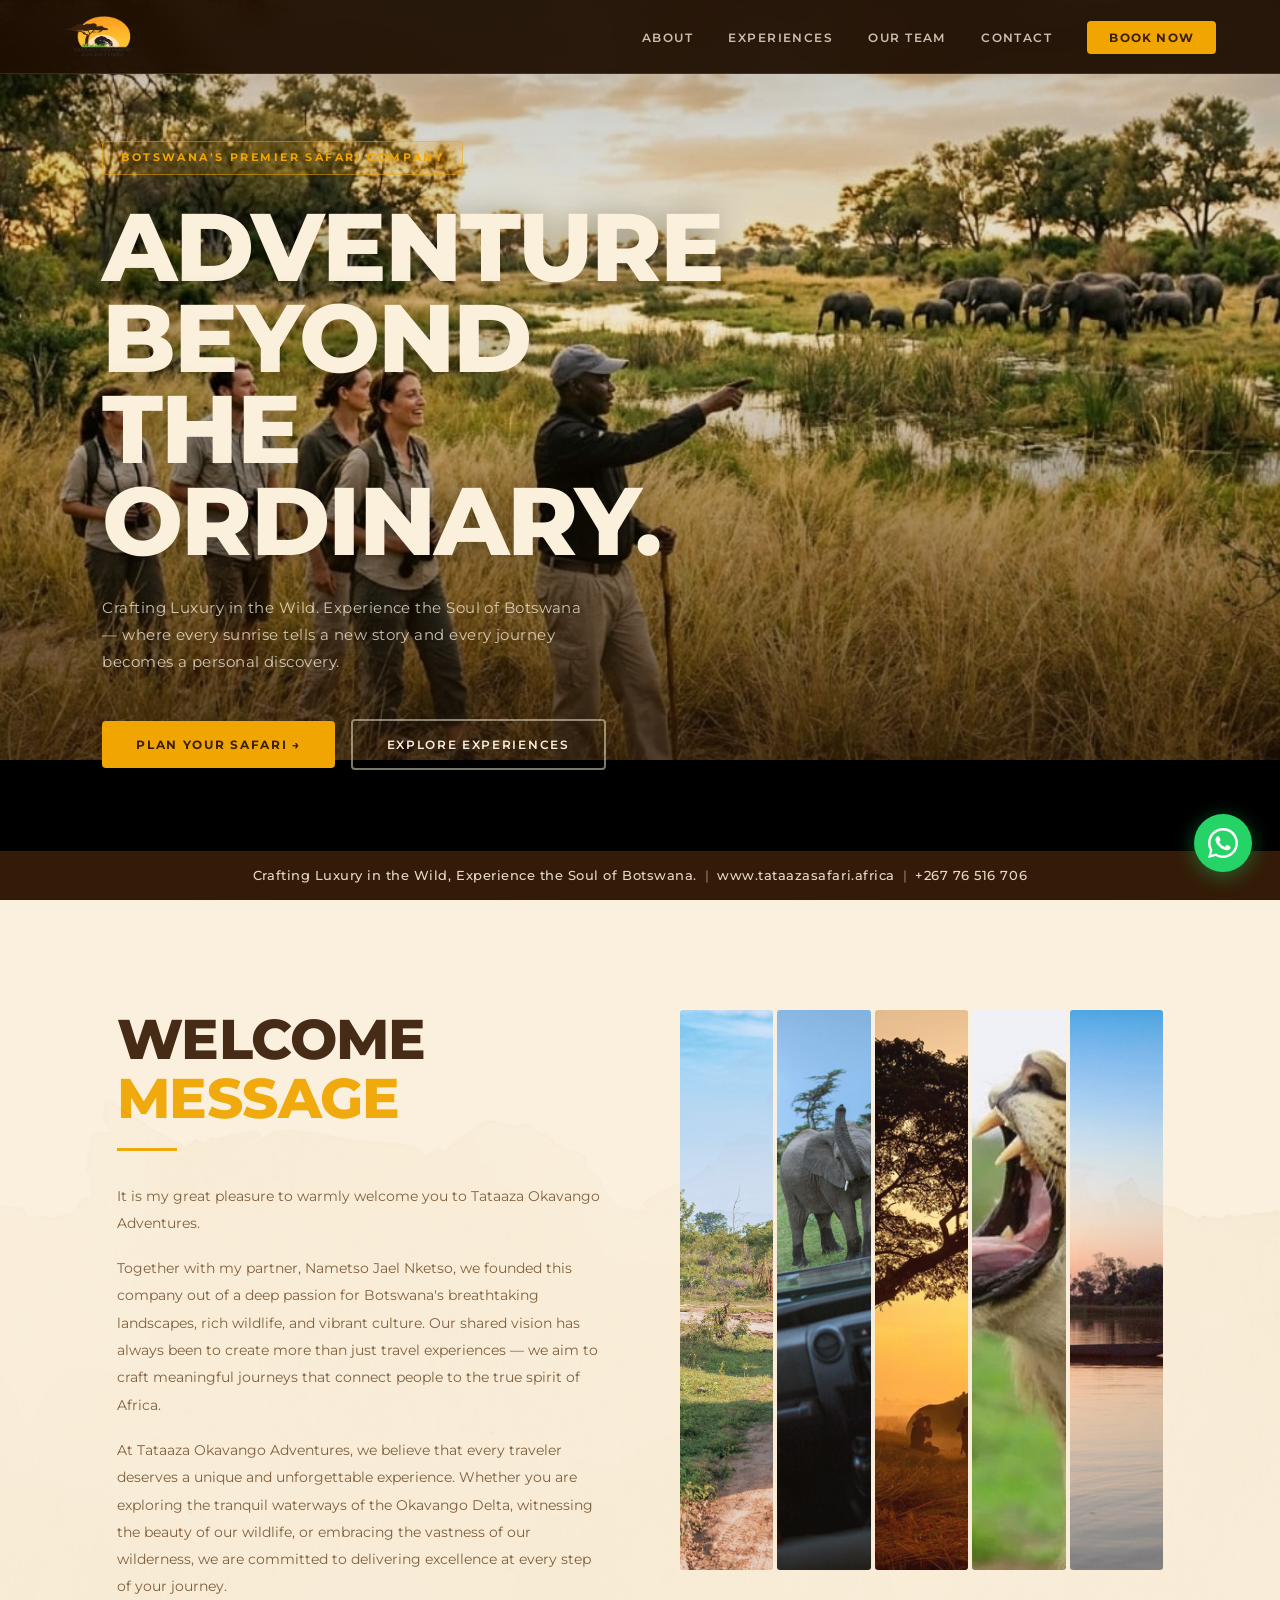
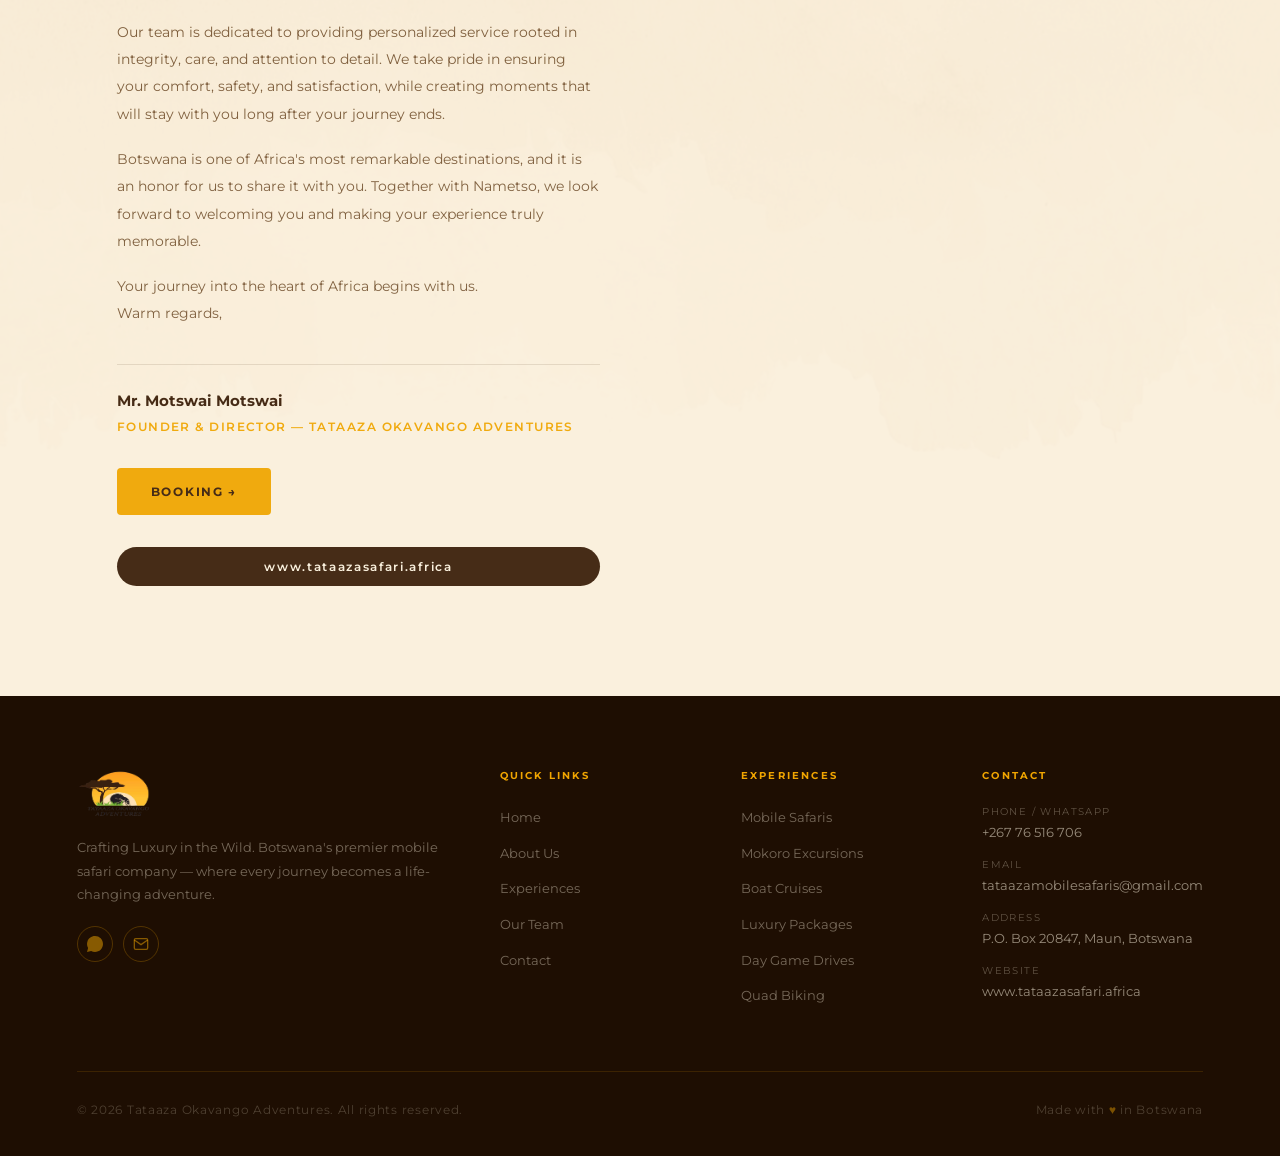
==== commit 942e67b7: "update all pages" ====
--- a/index.html
+++ b/index.html
@@ -17,7 +17,6 @@
     <img src="images/01_logo.png" alt="Tataaza Okavango Adventures Logo">
   </a>
   <ul class="nav-links">
-    <li><a href="index.html">Home</a></li>
     <li><a href="about.html">About</a></li>
     <li><a href="experiences.html">Experiences</a></li>
     <li><a href="team.html">Our Team</a></li>
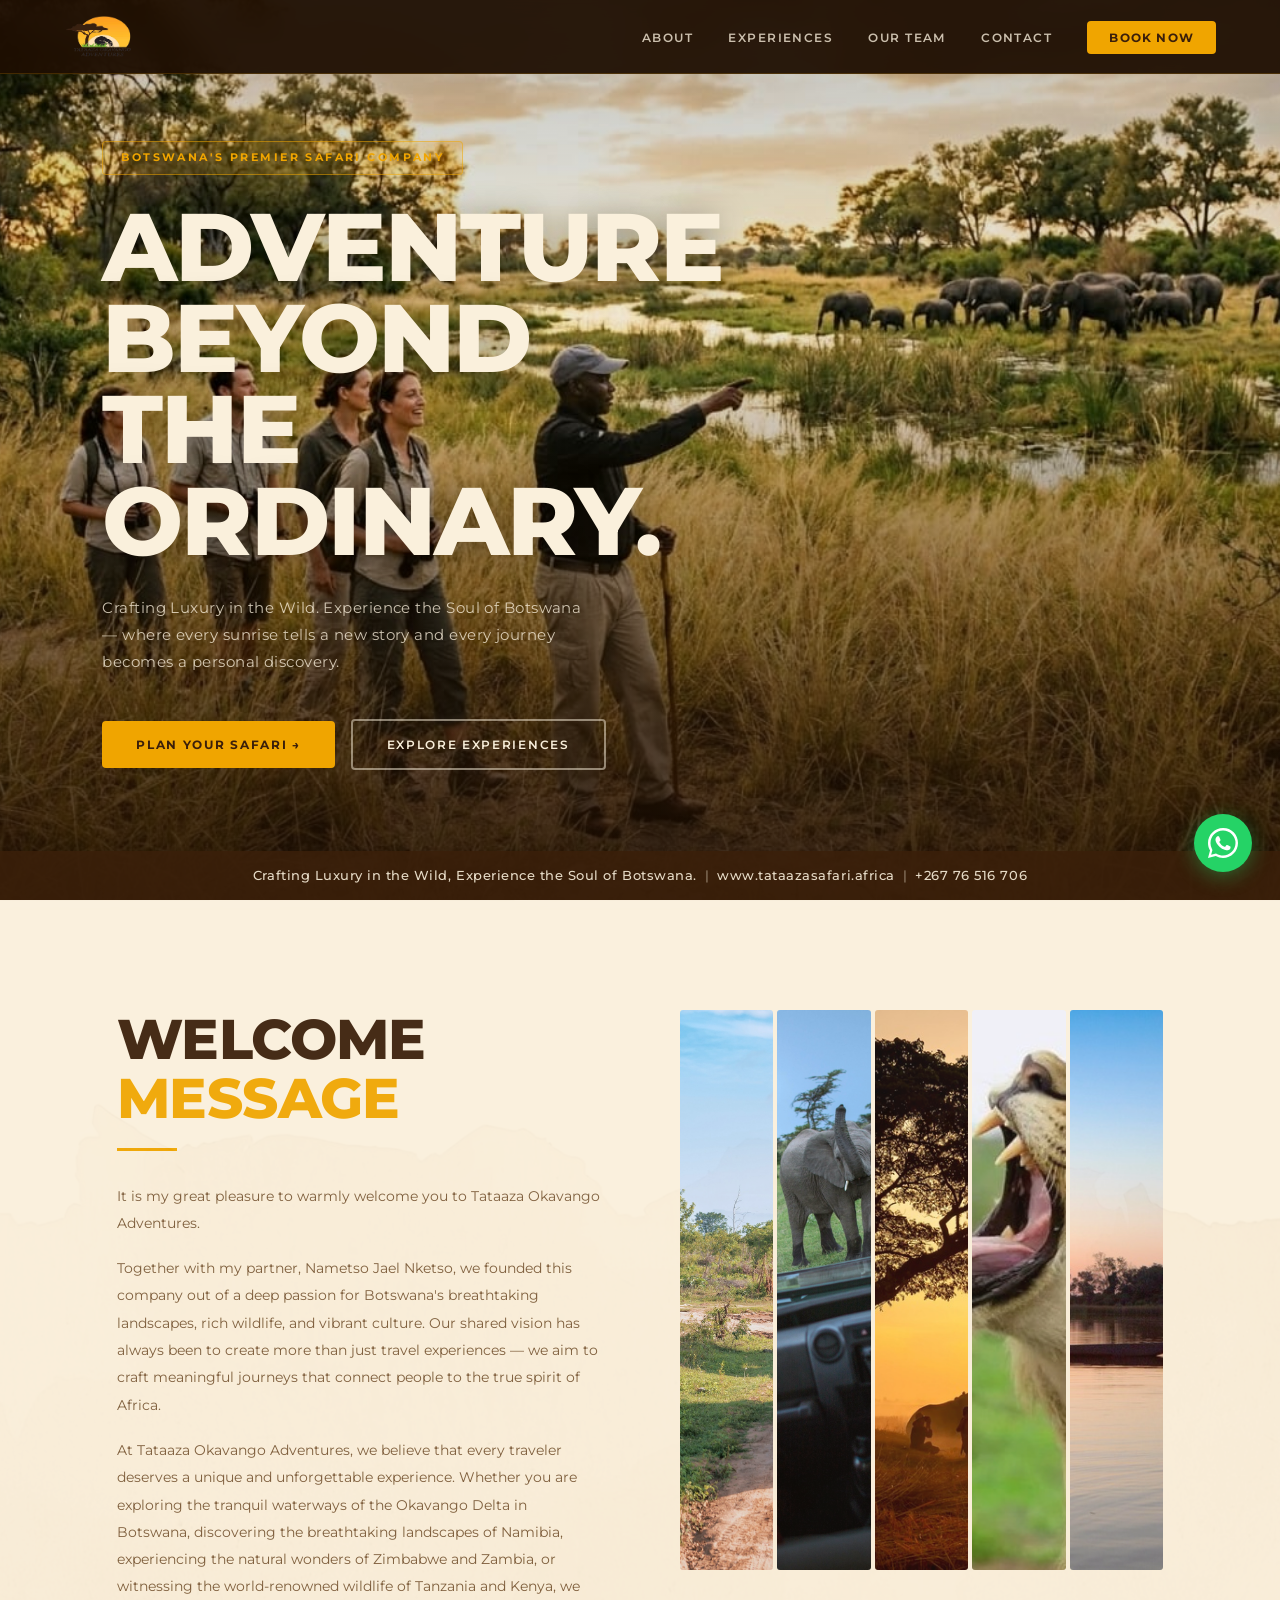
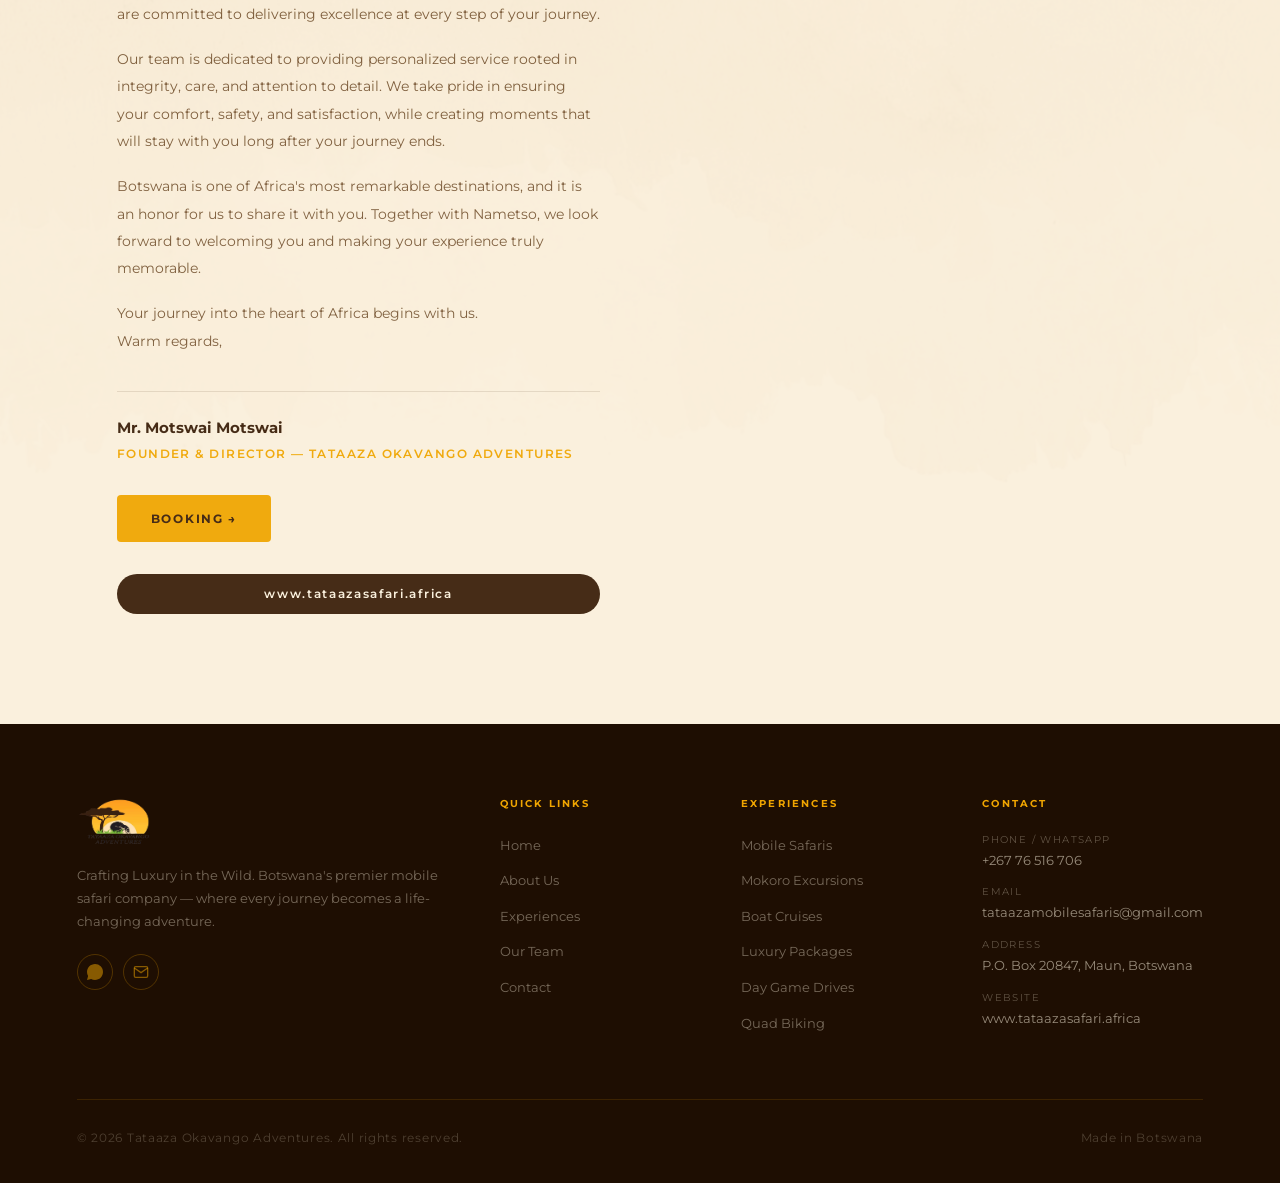
==== commit 8acc3a29: "Add favicon" ====
--- a/index.html
+++ b/index.html
@@ -8,6 +8,7 @@
   <link rel="preconnect" href="https://fonts.googleapis.com">
   <link rel="preconnect" href="https://fonts.gstatic.com" crossorigin>
   <link rel="stylesheet" href="css/style.css">
+  <link rel="icon" type="image/png" href="images/02_logo_large.png">
 </head>
 <body>
 
@@ -74,7 +75,7 @@
           Together with my partner, Nametso Jael Nketso, we founded this company out of a deep passion for Botswana's breathtaking landscapes, rich wildlife, and vibrant culture. Our shared vision has always been to create more than just travel experiences — we aim to craft meaningful journeys that connect people to the true spirit of Africa.
         </p>
         <p class="welcome-body reveal reveal-delay-2">
-          At Tataaza Okavango Adventures, we believe that every traveler deserves a unique and unforgettable experience. Whether you are exploring the tranquil waterways of the Okavango Delta, witnessing the beauty of our wildlife, or embracing the vastness of our wilderness, we are committed to delivering excellence at every step of your journey.
+          At Tataaza Okavango Adventures, we believe that every traveler deserves a unique and unforgettable experience. Whether you are exploring the tranquil waterways of the Okavango Delta in Botswana, discovering the breathtaking landscapes of Namibia, experiencing the natural wonders of Zimbabwe and Zambia, or witnessing the world-renowned wildlife of Tanzania and Kenya, we are committed to delivering excellence at every step of your journey.
         </p>
         <p class="welcome-body reveal reveal-delay-3">
           Our team is dedicated to providing personalized service rooted in integrity, care, and attention to detail. We take pride in ensuring your comfort, safety, and satisfaction, while creating moments that will stay with you long after your journey ends.
@@ -153,7 +154,7 @@
   </div>
   <div class="footer-bottom">
     <p>&copy; 2026 Tataaza Okavango Adventures. All rights reserved.</p>
-    <p>Made with <span>♥</span> in Botswana</p>
+    <p>Made in Botswana</p>
   </div>
 </footer>
 
--- a/css/style.css
+++ b/css/style.css
@@ -253,6 +253,7 @@
   justify-content: flex-end;
   position: relative;
   overflow: hidden;
+  background: var(--bark);
 }
 
 .hero-bg {
@@ -276,18 +277,7 @@
 
 /* Wildlife silhouette strip at hero bottom */
 .hero-silhouette {
-  position: absolute;
-  bottom: 0; left: 0; right: 0;
-  height: 140px;
-  z-index: 2;
-  pointer-events: none;
-}
-.hero-silhouette img {
-  width: 100%;
-  height: 100%;
-  object-fit: cover;
-  object-position: bottom;
-  filter: brightness(0) invert(0); /* keep dark */
+  display: none;
 }
 
 .hero-content {
@@ -772,6 +762,177 @@
   letter-spacing: 0.08em;
   color: var(--cream);
   line-height: 1.4;
+}
+
+/* Signature Experience Media */
+.sig-hero-img {
+  position: relative;
+  margin-top: 28px;
+  border-radius: 3px;
+  overflow: hidden;
+  height: 220px;
+}
+.sig-hero-img img {
+  width: 100%;
+  height: 100%;
+  object-fit: cover;
+  transition: transform 0.6s ease;
+}
+.sig-hero-img:hover img { transform: scale(1.04); }
+.sig-hero-badge {
+  position: absolute;
+  bottom: 12px;
+  left: 14px;
+  background: var(--gold);
+  color: var(--brown);
+  font-size: 9px;
+  font-weight: 800;
+  letter-spacing: 0.18em;
+  text-transform: uppercase;
+  padding: 5px 10px;
+  border-radius: 2px;
+}
+
+.sig-img-grid {
+  display: grid;
+  grid-template-columns: 1fr 1fr;
+  gap: 8px;
+  margin-top: 8px;
+}
+.sig-img-cell {
+  position: relative;
+  height: 150px;
+  border-radius: 3px;
+  overflow: hidden;
+}
+.sig-img-cell img {
+  width: 100%;
+  height: 100%;
+  object-fit: cover;
+  transition: transform 0.6s ease;
+}
+.sig-img-cell:hover img { transform: scale(1.06); }
+.sig-img-label {
+  position: absolute;
+  bottom: 0; left: 0; right: 0;
+  background: linear-gradient(to top, rgba(30,14,2,0.82) 0%, transparent 100%);
+  padding: 18px 10px 8px;
+  font-size: 9.5px;
+  font-weight: 700;
+  letter-spacing: 0.1em;
+  text-transform: uppercase;
+  color: var(--cream);
+  text-align: left;
+}
+
+.sig-video-wrap {
+  margin-top: 8px;
+}
+.sig-video-label {
+  display: flex;
+  align-items: center;
+  gap: 8px;
+  font-size: 9px;
+  font-weight: 800;
+  letter-spacing: 0.18em;
+  text-transform: uppercase;
+  color: var(--gold);
+  margin-bottom: 8px;
+  text-align: left;
+}
+.sig-video-dot {
+  width: 7px;
+  height: 7px;
+  border-radius: 50%;
+  background: var(--gold);
+  display: inline-block;
+  animation: pulse-dot 2s ease-in-out infinite;
+}
+@keyframes pulse-dot {
+  0%, 100% { opacity: 1; transform: scale(1); }
+  50% { opacity: 0.5; transform: scale(0.7); }
+}
+.sig-videos-grid {
+  display: grid;
+  grid-template-columns: 1fr 1fr;
+  gap: 8px;
+}
+.sig-vid {
+  width: 100%;
+  height: 150px;
+  object-fit: cover;
+  border-radius: 3px;
+  background: var(--brown);
+  display: block;
+}
+.sig-vid:focus { outline: 2px solid var(--gold); }
+
+/* Accommodation block */
+.sig-accom {
+  margin-top: 8px;
+  text-align: left;
+}
+.sig-accom-title {
+  font-size: clamp(22px, 3vw, 32px);
+  font-weight: 800;
+  text-transform: uppercase;
+  letter-spacing: -0.01em;
+  color: var(--brown);
+  margin: 8px 0 12px;
+  line-height: 1;
+}
+.sig-accom-title .accent { color: var(--gold); }
+.sig-accom-body {
+  font-size: 12.5px;
+  line-height: 1.85;
+  color: var(--text-muted);
+  margin-bottom: 16px;
+}
+.sig-accom-grid {
+  display: grid;
+  grid-template-columns: 1.3fr 1fr;
+  gap: 8px;
+  height: 300px;
+}
+.sig-accom-side {
+  display: grid;
+  grid-template-rows: 1fr 1fr;
+  gap: 8px;
+}
+.sig-accom-cell {
+  position: relative;
+  overflow: hidden;
+  border-radius: 3px;
+  height: 100%;
+}
+.sig-accom-main { border-radius: 3px; }
+.sig-accom-cell img {
+  width: 100%;
+  height: 100%;
+  object-fit: cover;
+  transition: transform 0.6s ease;
+}
+.sig-accom-cell:hover img { transform: scale(1.05); }
+.sig-accom-overlay {
+  position: absolute;
+  bottom: 0; left: 0; right: 0;
+  background: linear-gradient(to top, rgba(30,14,2,0.85) 0%, transparent 100%);
+  padding: 22px 12px 10px;
+}
+.sig-accom-tag {
+  font-size: 8px;
+  font-weight: 800;
+  letter-spacing: 0.2em;
+  text-transform: uppercase;
+  color: var(--gold);
+  margin-bottom: 3px;
+}
+.sig-accom-caption {
+  font-size: 10px;
+  font-weight: 700;
+  letter-spacing: 0.1em;
+  text-transform: uppercase;
+  color: var(--cream);
 }
 
 .exp-destinations-bar {
@@ -1588,4 +1749,25 @@
   .join-left, .join-right { min-height: 340px; }
   .mission-layout { grid-template-columns: 1fr; }
   .welcome-photo-strip { height: 300px; }
-}
+  .sig-hero-img { height: 180px; }
+  .sig-img-cell { height: 120px; }
+}
+
+.exp-accom-section{
+    background: var(--cream-warm);
+    width: 100%;
+}
+
+.exp-accom-layout{
+    display:grid;
+    grid-template-columns:1fr 1fr;
+    gap:80px;
+    align-items:center;
+}
+
+@media (max-width:900px){
+    .exp-accom-layout{
+        grid-template-columns:1fr;
+        gap:40px;
+    }
+}
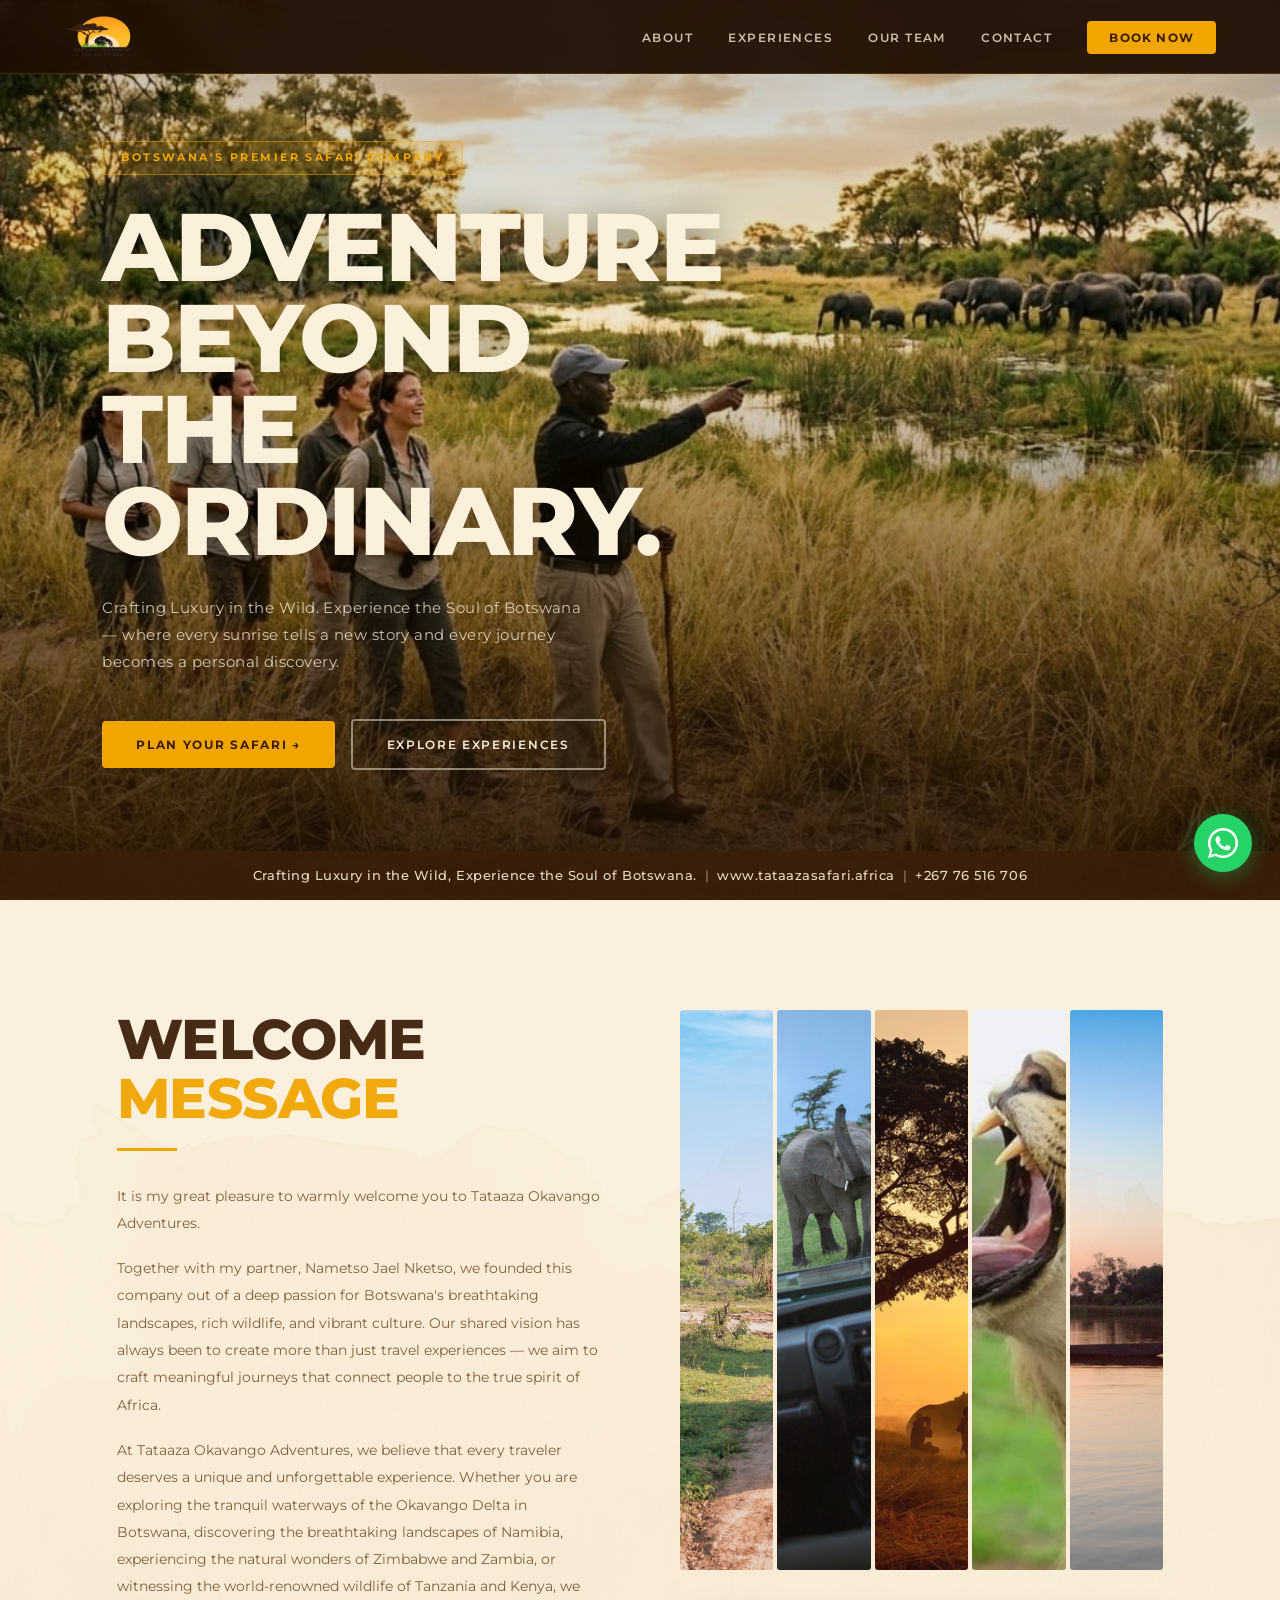
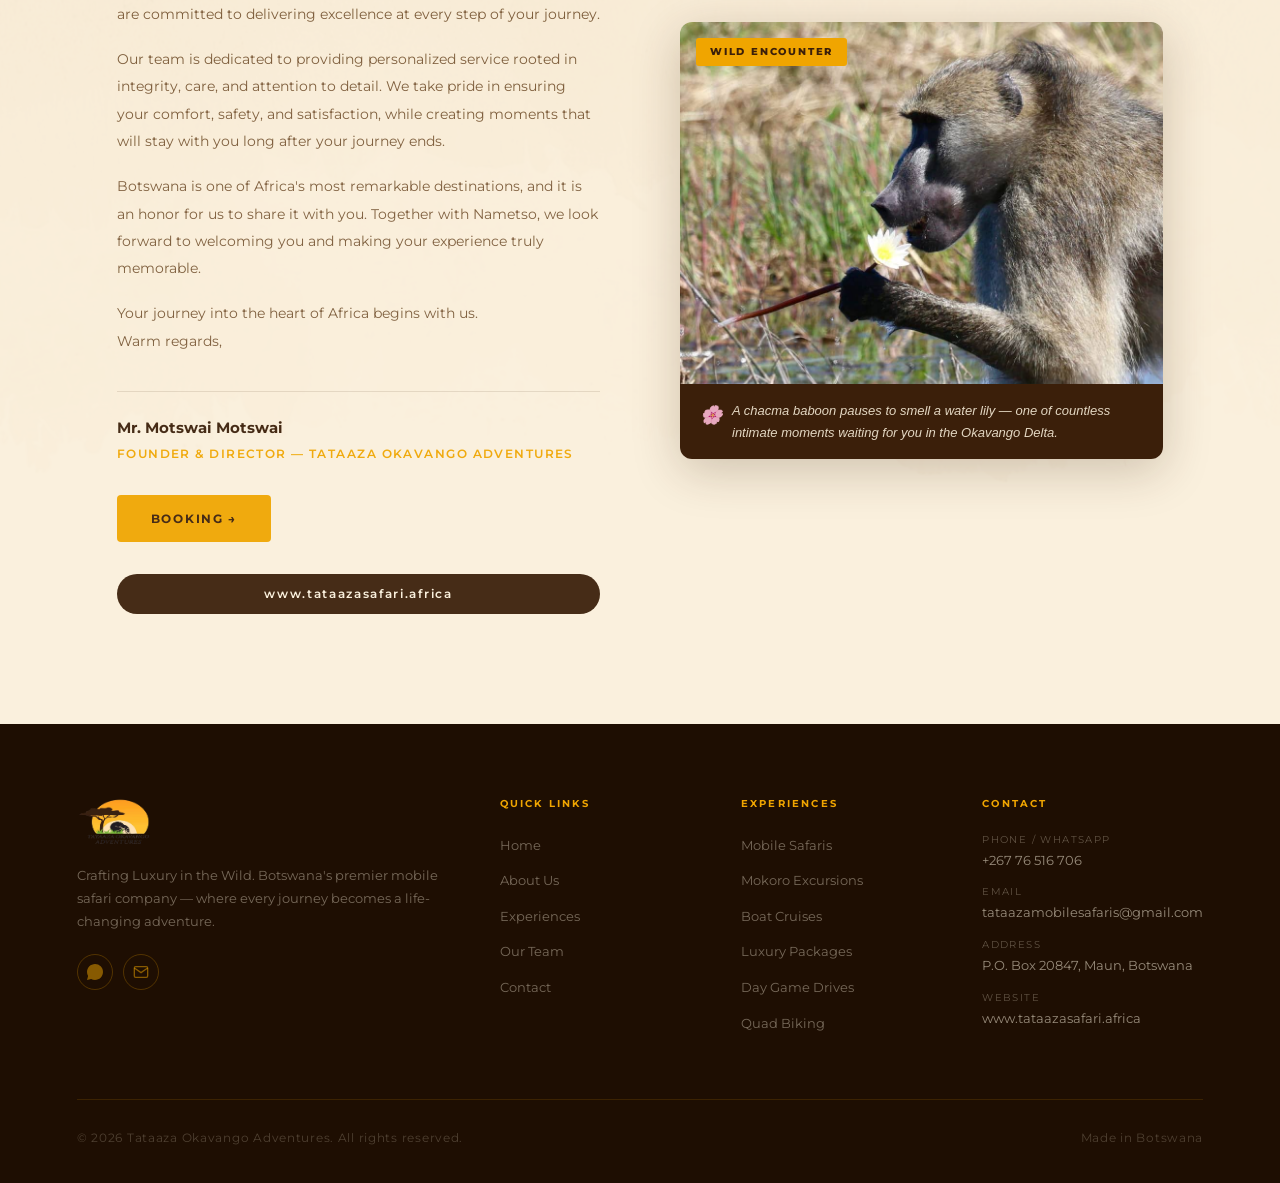
==== commit e4d27f81: "status" ====
--- a/index.html
+++ b/index.html
@@ -9,6 +9,7 @@
   <link rel="preconnect" href="https://fonts.gstatic.com" crossorigin>
   <link rel="stylesheet" href="css/style.css">
   <link rel="icon" type="image/png" href="images/02_logo_large.png">
+  <link rel="canonical" href="https://tataazasafari.africa/">
 </head>
 <body>
 
@@ -97,12 +98,26 @@
           www.tataazasafari.africa
         </div>
       </div>
-      <div class="welcome-photo-strip reveal reveal-delay-2">
-        <div class="strip-slice"><img src="images/04_game_drive_jeep.jpg" alt="Game drive"></div>
-        <div class="strip-slice"><img src="images/06_elephant_guide_jeep.jpg" alt="Elephant encounter"></div>
-        <div class="strip-slice"><img src="images/09_elephants_chobe.jpg" alt="Chobe elephants"></div>
-        <div class="strip-slice"><img src="images/18_waterhole_scene.jpg" alt="Waterhole"></div>
-        <div class="strip-slice"><img src="images/07_mokoro_sunset.jpg" alt="Mokoro at sunset"></div>
+      <div class="welcome-right-col">
+        <div class="welcome-photo-strip reveal reveal-delay-2">
+          <div class="strip-slice"><img src="images/04_game_drive_jeep.jpg" alt="Game drive"></div>
+          <div class="strip-slice"><img src="images/06_elephant_guide_jeep.jpg" alt="Elephant encounter"></div>
+          <div class="strip-slice"><img src="images/09_elephants_chobe.jpg" alt="Chobe elephants"></div>
+          <div class="strip-slice"><img src="images/18_waterhole_scene.jpg" alt="Waterhole"></div>
+          <div class="strip-slice"><img src="images/07_mokoro_sunset.jpg" alt="Mokoro at sunset"></div>
+        </div>
+
+        <!-- Wildlife Moment Feature: Baboon with water lily -->
+        <div class="wildlife-moment reveal reveal-delay-3">
+          <div class="wildlife-moment-img-wrap">
+            <img src="images/monkey.jpeg" alt="Chacma baboon delicately holding a water lily in the Okavango Delta">
+            <div class="wildlife-moment-badge">Wild Encounter</div>
+          </div>
+          <div class="wildlife-moment-caption">
+            <span class="wildlife-moment-icon">🌸</span>
+            A chacma baboon pauses to smell a water lily — one of countless intimate moments waiting for you in the Okavango Delta.
+          </div>
+        </div>
       </div>
     </div>
   </div>
--- a/css/style.css
+++ b/css/style.css
@@ -347,6 +347,70 @@
 }
 .hero-footer-bar span { opacity: 0.5; }
 
+/* ====================================================
+   WILDLIFE MOMENT — Baboon feature in Welcome section
+   ==================================================== */
+.wildlife-moment {
+  margin-top: 32px;
+  position: relative;
+  border-radius: 12px;
+  overflow: hidden;
+  box-shadow: 0 12px 48px rgba(59,31,10,0.22);
+  max-width: 100%;
+}
+
+.wildlife-moment-img-wrap {
+  position: relative;
+  aspect-ratio: 4/3;
+  overflow: hidden;
+}
+
+.wildlife-moment-img-wrap img {
+  width: 100%;
+  height: 100%;
+  object-fit: cover;
+  object-position: center top;
+  display: block;
+  transition: transform 0.7s ease;
+}
+
+.wildlife-moment:hover .wildlife-moment-img-wrap img {
+  transform: scale(1.04);
+}
+
+.wildlife-moment-badge {
+  position: absolute;
+  top: 16px;
+  left: 16px;
+  background: var(--gold);
+  color: var(--brown);
+  font-size: 10px;
+  font-weight: 800;
+  letter-spacing: 0.18em;
+  text-transform: uppercase;
+  padding: 6px 14px;
+  border-radius: 3px;
+  z-index: 2;
+}
+
+.wildlife-moment-caption {
+  background: var(--brown);
+  color: rgba(250,240,220,0.88);
+  padding: 16px 20px;
+  font-size: 13px;
+  font-style: italic;
+  line-height: 1.65;
+  display: flex;
+  align-items: flex-start;
+  gap: 10px;
+}
+
+.wildlife-moment-icon {
+  font-size: 18px;
+  flex-shrink: 0;
+  margin-top: 1px;
+}
+
 /* ─────────────────────────────────────────
    WELCOME / ABOUT
 ───────────────────────────────────────── */
@@ -402,6 +466,13 @@
   text-transform: uppercase;
   color: var(--gold);
   margin-top: 4px;
+}
+
+/* Right column: photo strip stacked above wildlife moment */
+.welcome-right-col {
+  display: flex;
+  flex-direction: column;
+  gap: 20px;
 }
 
 /* Right: sliced vertical photo strip like PDF page 2 */
@@ -1746,6 +1817,7 @@
   .exp-photo-row { grid-template-columns: 1fr 1fr; height: auto; }
   .exp-photo-cell { height: 160px; }
   .hero-footer-bar { flex-direction: column; gap: 4px; text-align: center; }
+  .hero-content { padding-bottom: 180px; }
   .join-left, .join-right { min-height: 340px; }
   .mission-layout { grid-template-columns: 1fr; }
   .welcome-photo-strip { height: 300px; }
@@ -1770,4 +1842,495 @@
         grid-template-columns:1fr;
         gap:40px;
     }
+}
+/* ====================================================
+   MOREMI CAMPING SECTION
+   ==================================================== */
+.moremi-section {
+  margin-top: 40px;
+  padding-top: 24px;
+  border-top: 1px solid rgba(var(--brown-rgb, 101,67,33), 0.2);
+}
+.moremi-img-grid {
+  display: grid;
+  grid-template-columns: 1fr 1fr;
+  gap: 12px;
+  margin-bottom: 16px;
+}
+.moremi-img-cell {
+  position: relative;
+  border-radius: 6px;
+  overflow: hidden;
+  aspect-ratio: 4/3;
+}
+.moremi-img-cell img {
+  width: 100%;
+  height: 100%;
+  object-fit: cover;
+  display: block;
+  transition: transform 0.5s ease;
+}
+.moremi-img-cell:hover img { transform: scale(1.05); }
+.moremi-img-overlay {
+  position: absolute;
+  bottom: 0; left: 0; right: 0;
+  background: linear-gradient(transparent, rgba(0,0,0,0.7));
+  color: #fff;
+  font-size: 12px;
+  font-weight: 700;
+  letter-spacing: 0.08em;
+  padding: 18px 12px 10px;
+  text-transform: uppercase;
+}
+.moremi-desc p {
+  font-size: 14px;
+  line-height: 1.75;
+  opacity: 0.85;
+  margin: 0;
+}
+
+/* ====================================================
+   SUNDOWN EXPERIENCE SECTION
+   ==================================================== */
+.sundown-section {
+  background: var(--dark, #1a1209);
+  padding: 80px 0;
+}
+.sundown-layout {
+  display: grid;
+  grid-template-columns: 1fr 1fr;
+  gap: 48px;
+  align-items: center;
+  margin-top: 32px;
+}
+.sundown-img-wrap {
+  position: relative;
+  border-radius: 8px;
+  overflow: hidden;
+}
+.sundown-img-wrap img {
+  width: 100%;
+  aspect-ratio: 4/3;
+  object-fit: cover;
+  display: block;
+}
+.sundown-badge {
+  position: absolute;
+  top: 16px; right: 16px;
+  background: var(--gold, #c8922a);
+  color: #fff;
+  font-size: 11px;
+  font-weight: 800;
+  letter-spacing: 0.15em;
+  padding: 6px 14px;
+  border-radius: 3px;
+  text-transform: uppercase;
+}
+.sundown-text p {
+  font-size: 15px;
+  line-height: 1.8;
+  opacity: 0.85;
+  margin-bottom: 16px;
+  color: var(--cream, #f5ede0);
+}
+@media (max-width: 768px) {
+  .sundown-layout { grid-template-columns: 1fr; }
+}
+
+/* ====================================================
+   RIVER / STUCK SECTION
+   ==================================================== */
+.river-section {
+  padding: 80px 0;
+  background: var(--cream, #f5ede0);
+}
+.river-section .section-label,
+.river-section .section-title { color: var(--dark, #1a1209); }
+.river-layout {
+  display: grid;
+  grid-template-columns: 1fr 1fr;
+  gap: 48px;
+  align-items: start;
+  margin-top: 32px;
+}
+.river-subtitle {
+  font-size: 18px;
+  font-weight: 700;
+  margin-bottom: 16px;
+  color: var(--brown, #654321);
+  letter-spacing: 0.03em;
+}
+.river-text p {
+  font-size: 15px;
+  line-height: 1.8;
+  margin-bottom: 16px;
+  color: var(--dark, #1a1209);
+  opacity: 0.85;
+}
+.river-tag {
+  display: inline-block;
+  background: var(--brown, #654321);
+  color: #fff;
+  font-size: 10px;
+  font-weight: 800;
+  letter-spacing: 0.12em;
+  padding: 6px 14px;
+  border-radius: 3px;
+  text-transform: uppercase;
+  margin-top: 8px;
+}
+.river-video-wrap { display: flex; flex-direction: column; gap: 12px; }
+.river-video {
+  width: 100%;
+  border-radius: 8px;
+  aspect-ratio: 16/9;
+  object-fit: cover;
+  background: #000;
+}
+.river-video-caption {
+  display: flex;
+  align-items: center;
+  gap: 8px;
+  font-size: 11px;
+  font-weight: 700;
+  letter-spacing: 0.1em;
+  color: var(--brown, #654321);
+  text-transform: uppercase;
+}
+@media (max-width: 768px) {
+  .river-layout { grid-template-columns: 1fr; }
+}
+
+/* ====================================================
+   GUEST REVIEWS SECTION
+   ==================================================== */
+.reviews-section {
+  padding: 80px 0;
+  background: var(--dark, #1a1209);
+}
+.reviews-grid {
+  display: grid;
+  grid-template-columns: repeat(3, 1fr);
+  gap: 24px;
+  margin-top: 40px;
+}
+.review-card {
+  background: rgba(255,255,255,0.05);
+  border: 1px solid rgba(255,255,255,0.1);
+  border-radius: 8px;
+  padding: 28px 24px;
+  display: flex;
+  flex-direction: column;
+  gap: 16px;
+  transition: transform 0.3s ease, background 0.3s ease;
+}
+.review-card:hover {
+  transform: translateY(-4px);
+  background: rgba(255,255,255,0.08);
+}
+.review-stars { color: var(--gold, #c8922a); font-size: 16px; letter-spacing: 3px; }
+.review-text {
+  font-size: 14px;
+  line-height: 1.8;
+  opacity: 0.8;
+  color: var(--cream, #f5ede0);
+  font-style: italic;
+  flex: 1;
+}
+.review-author { display: flex; align-items: center; gap: 12px; margin-top: auto; }
+.review-avatar {
+  width: 42px; height: 42px;
+  border-radius: 50%;
+  background: var(--gold, #c8922a);
+  color: #fff;
+  font-size: 13px;
+  font-weight: 800;
+  display: flex; align-items: center; justify-content: center;
+  flex-shrink: 0;
+}
+.review-name { font-size: 14px; font-weight: 700; color: var(--cream, #f5ede0); }
+.review-origin { font-size: 11px; opacity: 0.55; color: var(--cream, #f5ede0); letter-spacing: 0.05em; }
+@media (max-width: 900px) {
+  .reviews-grid { grid-template-columns: 1fr; }
+}
+
+/* ====================================================
+   ANIMALS SECTION
+   ==================================================== */
+.animals-section {
+  padding: 80px 0;
+  background: var(--cream, #f5ede0);
+}
+.animals-section .section-label,
+.animals-section .section-title { color: var(--dark, #1a1209); }
+.animals-intro {
+  font-size: 15px;
+  line-height: 1.75;
+  max-width: 640px;
+  opacity: 0.8;
+  color: var(--dark, #1a1209);
+  margin-bottom: 40px;
+}
+.animals-grid {
+  display: grid;
+  grid-template-columns: repeat(3, 1fr);
+  gap: 24px;
+}
+.animal-card {
+  background: #fff;
+  border-radius: 8px;
+  overflow: hidden;
+  box-shadow: 0 4px 20px rgba(0,0,0,0.08);
+  transition: transform 0.3s ease, box-shadow 0.3s ease;
+}
+.animal-card:hover {
+  transform: translateY(-6px);
+  box-shadow: 0 12px 40px rgba(0,0,0,0.14);
+}
+.animal-img-wrap {
+  position: relative;
+  aspect-ratio: 4/3;
+  overflow: hidden;
+  background: #e0d5c5;
+}
+.animal-img-wrap img {
+  width: 100%;
+  height: 100%;
+  object-fit: cover;
+  display: block;
+  transition: transform 0.5s ease;
+}
+.animal-card:hover .animal-img-wrap img { transform: scale(1.05); }
+.animal-img-overlay {
+  position: absolute;
+  inset: 0;
+  background: rgba(0,0,0,0.35);
+  display: flex;
+  align-items: center;
+  justify-content: center;
+  font-size: 13px;
+  font-weight: 800;
+  letter-spacing: 0.15em;
+  color: rgba(255,255,255,0.7);
+  text-transform: uppercase;
+}
+.animal-info { padding: 20px; }
+.animal-name {
+  font-size: 16px;
+  font-weight: 800;
+  letter-spacing: 0.06em;
+  text-transform: uppercase;
+  color: var(--brown, #654321);
+  margin-bottom: 8px;
+}
+.animal-desc {
+  font-size: 13px;
+  line-height: 1.7;
+  color: var(--dark, #1a1209);
+  opacity: 0.75;
+  margin: 0;
+}
+@media (max-width: 768px) {
+  .animals-grid { grid-template-columns: 1fr; }
+}
+
+/* ====================================================
+   SAFARI PACKAGES SECTION
+   ==================================================== */
+.packages-section {
+  margin-top: 80px;
+  padding-top: 60px;
+  border-top: 2px solid var(--cream-dark);
+}
+
+.packages-grid {
+  display: grid;
+  grid-template-columns: repeat(3, 1fr);
+  gap: 28px;
+  margin-top: 44px;
+  align-items: start;
+}
+
+.pkg-card {
+  background: #fff;
+  border: 1px solid var(--cream-dark);
+  border-radius: 8px;
+  padding: 32px 28px 28px;
+  display: flex;
+  flex-direction: column;
+  gap: 18px;
+  position: relative;
+  transition: transform 0.3s, box-shadow 0.3s;
+}
+.pkg-card:hover {
+  transform: translateY(-6px);
+  box-shadow: 0 16px 48px rgba(59,31,10,0.12);
+}
+
+.pkg-card--featured {
+  background: var(--brown);
+  border-color: var(--brown);
+  color: var(--cream);
+}
+.pkg-card--featured .pkg-name,
+.pkg-card--featured .pkg-price,
+.pkg-card--featured .pkg-tagline { color: var(--cream); }
+.pkg-card--featured .pkg-includes li { color: rgba(250,240,220,0.85); }
+.pkg-card--featured .pkg-includes li::before { color: var(--gold); }
+.pkg-card--featured .pkg-excl { color: rgba(250,240,220,0.5); }
+.pkg-card--featured .pkg-note { background: rgba(240,165,0,0.15); border-color: rgba(240,165,0,0.4); color: var(--gold); }
+
+.pkg-badge {
+  display: inline-block;
+  font-size: 10px;
+  font-weight: 800;
+  letter-spacing: 0.18em;
+  text-transform: uppercase;
+  background: var(--gold-pale);
+  color: var(--brown);
+  padding: 5px 12px;
+  border-radius: 3px;
+  width: fit-content;
+}
+.pkg-badge--green { background: #e6f4ec; color: #1d6b36; }
+.pkg-badge--dark { background: var(--gold); color: var(--brown); }
+
+.pkg-header { display: flex; flex-direction: column; gap: 8px; }
+
+.pkg-name {
+  font-size: 16px;
+  font-weight: 800;
+  letter-spacing: 0.05em;
+  text-transform: uppercase;
+  color: var(--brown);
+  line-height: 1.2;
+}
+
+.pkg-tagline {
+  font-size: 13px;
+  font-style: italic;
+  color: var(--text-muted);
+  line-height: 1.55;
+}
+
+.pkg-price-row {
+  display: flex;
+  align-items: baseline;
+  gap: 12px;
+  flex-wrap: wrap;
+}
+.pkg-price {
+  font-size: 28px;
+  font-weight: 800;
+  color: var(--gold-dark);
+  letter-spacing: -0.01em;
+}
+.pkg-pp { font-size: 13px; font-weight: 500; color: var(--text-muted); }
+.pkg-card--featured .pkg-price { color: var(--gold); }
+.pkg-discount {
+  font-size: 11px;
+  font-weight: 700;
+  color: var(--gold-dark);
+  background: var(--gold-pale);
+  padding: 3px 10px;
+  border-radius: 20px;
+  letter-spacing: 0.05em;
+}
+.pkg-card--featured .pkg-discount { background: rgba(240,165,0,0.2); color: var(--gold); }
+
+.pkg-includes {
+  list-style: none;
+  display: flex;
+  flex-direction: column;
+  gap: 7px;
+  padding: 0;
+  margin: 0;
+}
+.pkg-includes li {
+  font-size: 13px;
+  color: var(--text-dark);
+  padding-left: 18px;
+  position: relative;
+  line-height: 1.5;
+}
+.pkg-includes li::before {
+  content: '✓';
+  position: absolute;
+  left: 0;
+  color: var(--gold-dark);
+  font-weight: 700;
+  font-size: 12px;
+}
+
+.pkg-itinerary {
+  display: flex;
+  flex-direction: column;
+  gap: 7px;
+  background: rgba(250,240,220,0.08);
+  border-left: 3px solid var(--gold);
+  padding: 12px 16px;
+  border-radius: 0 4px 4px 0;
+}
+.pkg-day {
+  font-size: 13px;
+  color: rgba(250,240,220,0.85);
+  line-height: 1.5;
+}
+.pkg-day span {
+  font-weight: 800;
+  color: var(--gold);
+  margin-right: 6px;
+  letter-spacing: 0.05em;
+}
+
+.pkg-note {
+  font-size: 12px;
+  font-weight: 600;
+  background: var(--gold-pale);
+  color: var(--brown-mid);
+  padding: 10px 14px;
+  border-radius: 4px;
+  border-left: 3px solid var(--gold);
+  line-height: 1.55;
+}
+
+.pkg-excl {
+  font-size: 11px;
+  color: var(--text-muted);
+  letter-spacing: 0.04em;
+}
+
+.pkg-btn {
+  display: inline-flex;
+  align-items: center;
+  justify-content: center;
+  background: var(--brown);
+  color: var(--cream);
+  text-decoration: none;
+  padding: 13px 22px;
+  font-family: 'Montserrat', sans-serif;
+  font-size: 12px;
+  font-weight: 700;
+  letter-spacing: 0.12em;
+  text-transform: uppercase;
+  border-radius: 4px;
+  transition: background 0.2s, transform 0.15s;
+  margin-top: auto;
+}
+.pkg-btn:hover { background: var(--brown-mid); transform: translateY(-2px); }
+
+.pkg-btn--gold {
+  background: var(--gold);
+  color: var(--brown);
+}
+.pkg-btn--gold:hover { background: var(--gold-dark); }
+
+@media (max-width: 1024px) {
+  .packages-grid { grid-template-columns: 1fr 1fr; }
+  .pkg-card--featured { grid-column: 1 / -1; max-width: 600px; margin: 0 auto; }
+}
+
+@media (max-width: 640px) {
+  .packages-grid { grid-template-columns: 1fr; }
+  .pkg-card--featured { max-width: none; }
 }
